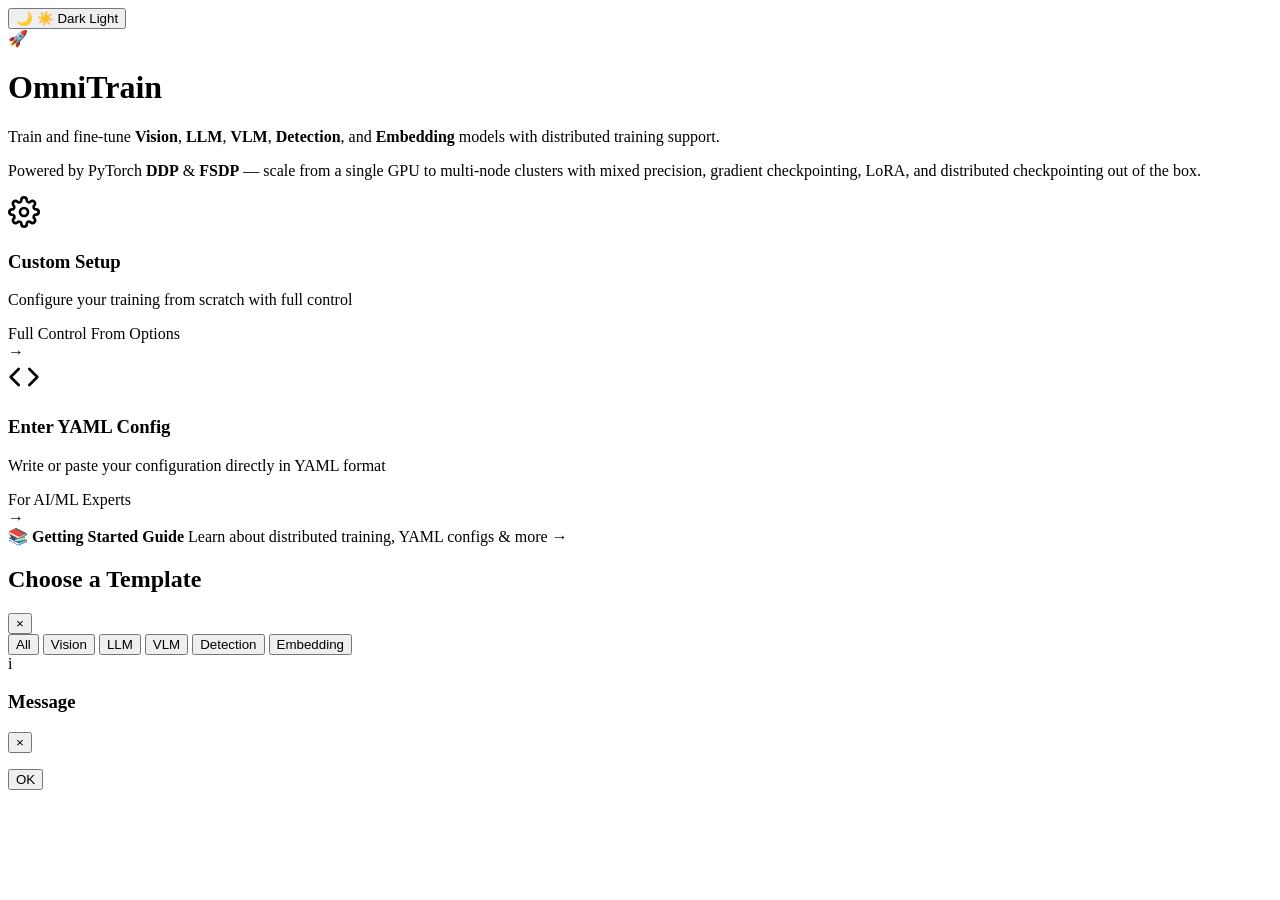
==== ui/static/index.html @ c19a201d "feat: Update terminology for CNN to "Vision" and add dataset split option in configuration" ====
<!DOCTYPE html>
<html lang="en">
<head>
<meta charset="UTF-8">
<meta name="viewport" content="width=device-width, initial-scale=1.0">
<title>Omni Train</title>
<link rel="stylesheet" href="/static/styles.css">
</head>
<body>

<!-- Theme Toggle Button -->
<button class="theme-toggle" onclick="toggleTheme()" title="Toggle dark/light mode">
  <span class="icon-moon">🌙</span>
  <span class="icon-sun">☀️</span>
  <span class="theme-label-dark">Dark</span>
  <span class="theme-label-light">Light</span>
</button>

<!-- Landing Page -->
<div class="landing">
  <!-- Animated Background -->
  <div class="landing-bg">
    <div class="bg-gradient"></div>
    <div class="bg-grid"></div>
    <div class="bg-glow bg-glow-1"></div>
    <div class="bg-glow bg-glow-2"></div>
    <div class="bg-glow bg-glow-3"></div>
  </div>

  <div class="landing-content">
    <div class="landing-header">
      <div class="logo-badge">
        <span class="logo-icon">🚀</span>
      </div>
      <h1><span>Omni</span>Train</h1>
      <p class="tagline">Train and fine-tune <strong>Vision</strong>, <strong>LLM</strong>, <strong>VLM</strong>, <strong>Detection</strong>, and <strong>Embedding</strong> models with distributed training support.</p>
      <p class="tagline-sub">Powered by PyTorch <strong>DDP</strong> &amp; <strong>FSDP</strong> — scale from a single GPU to multi-node clusters with mixed precision, gradient checkpointing, LoRA, and distributed checkpointing out of the box.</p>
    </div>

    <div class="landing-options">
      <div class="landing-card" onclick="openCustomSetup()">
        <div class="card-glow"></div>
        <div class="landing-card-icon custom">
          <svg width="32" height="32" viewBox="0 0 24 24" fill="none" stroke="currentColor" stroke-width="2" stroke-linecap="round" stroke-linejoin="round">
            <circle cx="12" cy="12" r="3"></circle>
            <path d="M19.4 15a1.65 1.65 0 0 0 .33 1.82l.06.06a2 2 0 0 1 0 2.83 2 2 0 0 1-2.83 0l-.06-.06a1.65 1.65 0 0 0-1.82-.33 1.65 1.65 0 0 0-1 1.51V21a2 2 0 0 1-2 2 2 2 0 0 1-2-2v-.09A1.65 1.65 0 0 0 9 19.4a1.65 1.65 0 0 0-1.82.33l-.06.06a2 2 0 0 1-2.83 0 2 2 0 0 1 0-2.83l.06-.06a1.65 1.65 0 0 0 .33-1.82 1.65 1.65 0 0 0-1.51-1H3a2 2 0 0 1-2-2 2 2 0 0 1 2-2h.09A1.65 1.65 0 0 0 4.6 9a1.65 1.65 0 0 0-.33-1.82l-.06-.06a2 2 0 0 1 0-2.83 2 2 0 0 1 2.83 0l.06.06a1.65 1.65 0 0 0 1.82.33H9a1.65 1.65 0 0 0 1-1.51V3a2 2 0 0 1 2-2 2 2 0 0 1 2 2v.09a1.65 1.65 0 0 0 1 1.51 1.65 1.65 0 0 0 1.82-.33l.06-.06a2 2 0 0 1 2.83 0 2 2 0 0 1 0 2.83l-.06.06a1.65 1.65 0 0 0-.33 1.82V9a1.65 1.65 0 0 0 1.51 1H21a2 2 0 0 1 2 2 2 2 0 0 1-2 2h-.09a1.65 1.65 0 0 0-1.51 1z"></path>
          </svg>
        </div>
        <h3>Custom Setup</h3>
        <p>Configure your training from scratch with full control</p>
        <div class="landing-card-tags">
          <span class="mini-tag custom">Full Control</span>
          <span class="mini-tag yaml">From Options</span>
        </div>
        <div class="card-arrow">→</div>
      </div>

      <div class="landing-card" onclick="openYamlEditor()">
        <div class="card-glow"></div>
        <div class="landing-card-icon yaml">
          <svg width="32" height="32" viewBox="0 0 24 24" fill="none" stroke="currentColor" stroke-width="2" stroke-linecap="round" stroke-linejoin="round">
            <polyline points="16 18 22 12 16 6"></polyline>
            <polyline points="8 6 2 12 8 18"></polyline>
          </svg>
        </div>
        <h3>Enter YAML Config</h3>
        <p>Write or paste your configuration directly in YAML format</p>
        <div class="landing-card-tags">
          <span class="mini-tag yaml">For AI/ML Experts</span>
        </div>
        <div class="card-arrow">→</div>
      </div>
    </div>

    <div class="landing-footer">
      <a class="guide-link" onclick="openGuidePage()">
        <span class="guide-icon">📚</span>
        <span class="guide-text">
          <strong>Getting Started Guide</strong>
          <span>Learn about distributed training, YAML configs & more</span>
        </span>
        <span class="guide-arrow">→</span>
      </a>
    </div>
  </div>
</div>

<!-- Template Modal -->
<div class="modal-overlay" id="template-modal" onclick="closeTemplateModal(event)">
  <div class="modal" onclick="event.stopPropagation()">
    <div class="modal-header">
      <h2>Choose a Template</h2>
      <button class="modal-close" onclick="closeTemplateModal()">&times;</button>
    </div>
    <div class="modal-body">
      <div class="template-filters">
        <button class="filter-btn active" data-filter="all" onclick="filterTemplates('all', this)">All</button>
        <button class="filter-btn" data-filter="cnn" onclick="filterTemplates('cnn', this)">Vision</button>
        <button class="filter-btn" data-filter="llm" onclick="filterTemplates('llm', this)">LLM</button>
        <button class="filter-btn" data-filter="vlm" onclick="filterTemplates('vlm', this)">VLM</button>
        <button class="filter-btn" data-filter="detection" onclick="filterTemplates('detection', this)">Detection</button>
        <button class="filter-btn" data-filter="embedding" onclick="filterTemplates('embedding', this)">Embedding</button>
      </div>
      <div class="template-grid" id="template-grid"></div>
    </div>
  </div>
</div>

<!-- Message Modal -->
<div class="modal-overlay" id="message-modal" onclick="closeMessageModal()">
  <div class="message-modal" onclick="event.stopPropagation()">
    <div class="message-modal-header">
      <span class="message-modal-icon" id="message-modal-icon">i</span>
      <h3 id="message-modal-title">Message</h3>
      <button class="modal-close" onclick="closeMessageModal()">&times;</button>
    </div>
    <div class="message-modal-body">
      <p id="message-modal-text"></p>
    </div>
    <div class="message-modal-footer">
      <button class="btn btn-primary" onclick="closeMessageModal()">OK</button>
    </div>
  </div>
</div>

<script src="/static/app.js"></script>
</body>
</html>
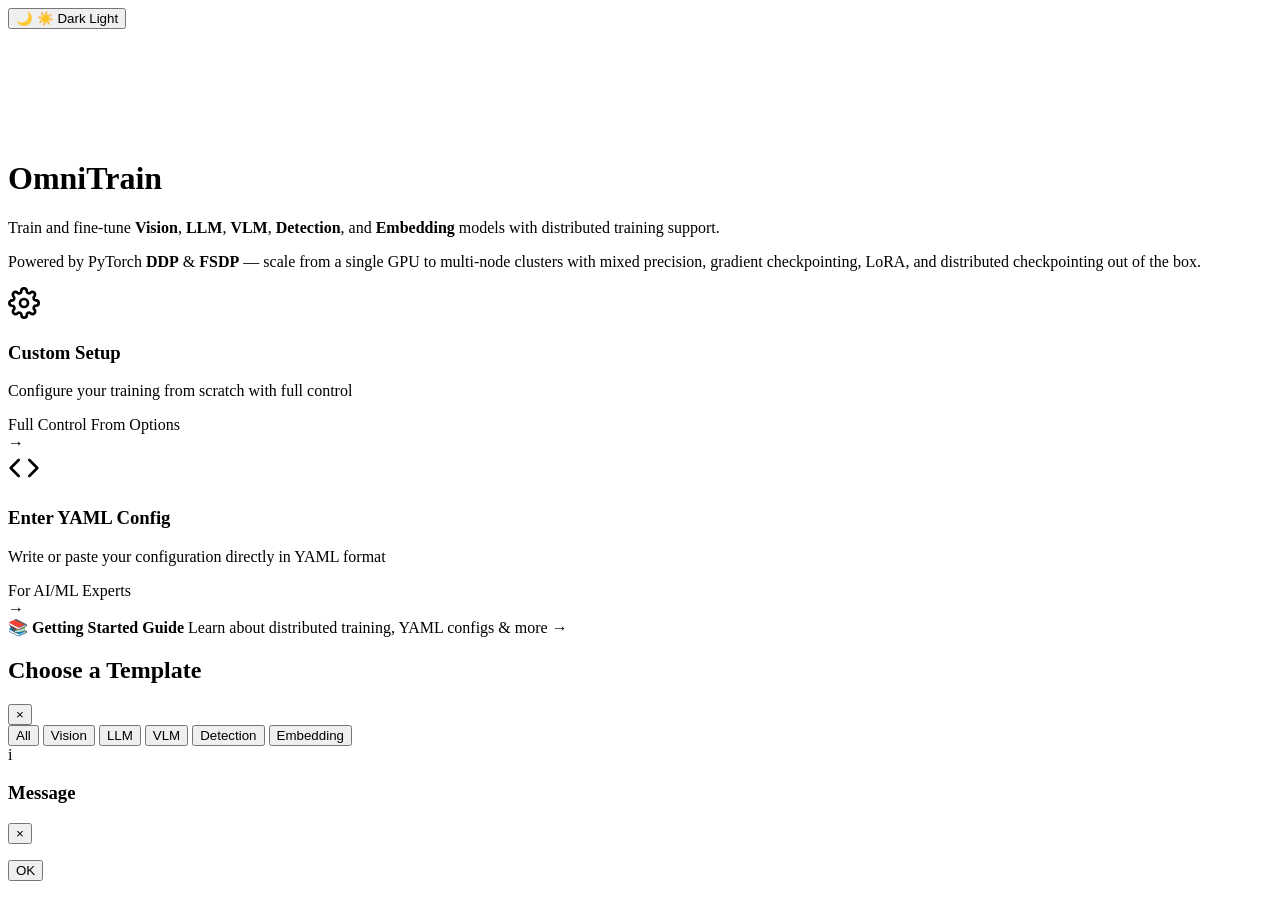
==== commit e8ca1a1d: "feat: add favicon and improve UI elements - Added a favicon (favicon.svg) to the application for bet" ====
--- a/ui/static/index.html
+++ b/ui/static/index.html
@@ -5,6 +5,7 @@
 <meta name="viewport" content="width=device-width, initial-scale=1.0">
 <title>Omni Train</title>
 <link rel="stylesheet" href="/static/styles.css">
+<link rel="icon" type="image/svg+xml" href="/static/favicon.svg">
 </head>
 <body>
 
@@ -29,8 +30,8 @@
 
   <div class="landing-content">
     <div class="landing-header">
-      <div class="logo-badge">
-        <span class="logo-icon">🚀</span>
+      <div class="logo-badge" style="overflow:hidden;width:110px;height:110px;border-radius:22px;position:relative;padding:0;">
+        <img src="/static/favicon.svg" alt="OmniTrain Logo" style="position:absolute;width:326px;height:244px;left:-108px;top:-39px;">
       </div>
       <h1><span>Omni</span>Train</h1>
       <p class="tagline">Train and fine-tune <strong>Vision</strong>, <strong>LLM</strong>, <strong>VLM</strong>, <strong>Detection</strong>, and <strong>Embedding</strong> models with distributed training support.</p>
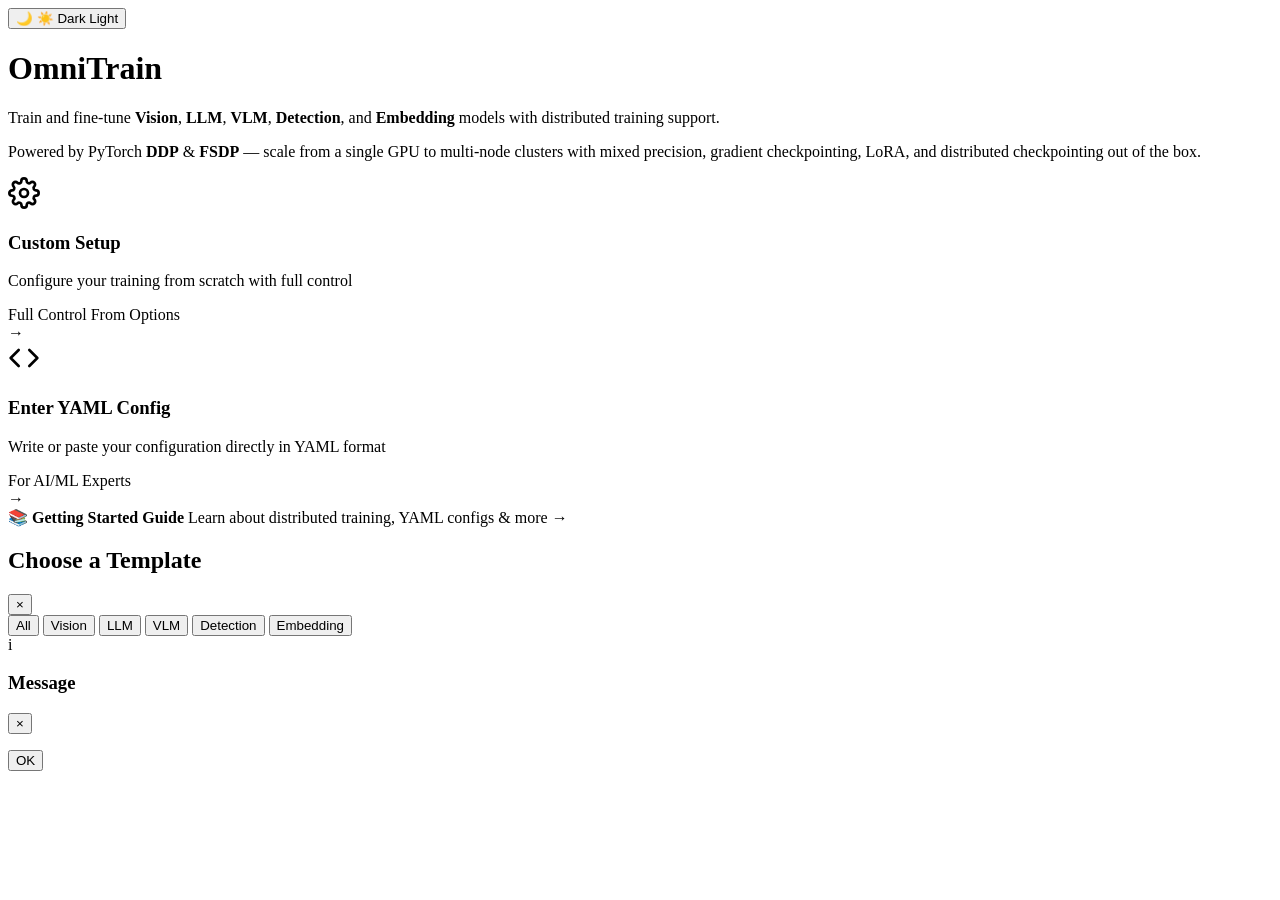
==== commit a677c2f8: "feat: Update documentation and UI for improved user experience and configuration management" ====
--- a/ui/static/index.html
+++ b/ui/static/index.html
@@ -30,9 +30,6 @@
 
   <div class="landing-content">
     <div class="landing-header">
-      <div class="logo-badge" style="overflow:hidden;width:110px;height:110px;border-radius:22px;position:relative;padding:0;">
-        <img src="/static/favicon.svg" alt="OmniTrain Logo" style="position:absolute;width:326px;height:244px;left:-108px;top:-39px;">
-      </div>
       <h1><span>Omni</span>Train</h1>
       <p class="tagline">Train and fine-tune <strong>Vision</strong>, <strong>LLM</strong>, <strong>VLM</strong>, <strong>Detection</strong>, and <strong>Embedding</strong> models with distributed training support.</p>
       <p class="tagline-sub">Powered by PyTorch <strong>DDP</strong> &amp; <strong>FSDP</strong> — scale from a single GPU to multi-node clusters with mixed precision, gradient checkpointing, LoRA, and distributed checkpointing out of the box.</p>
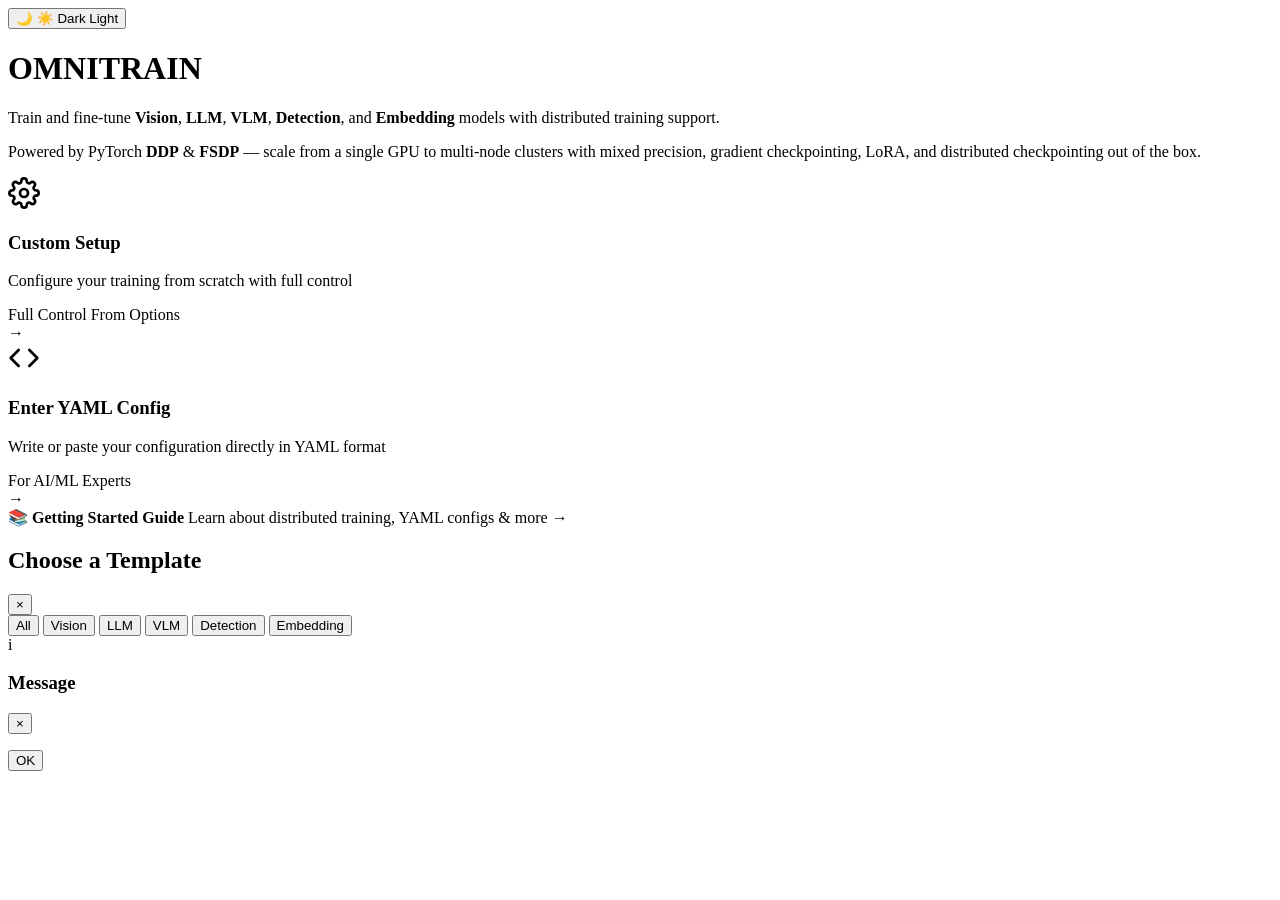
==== commit aa1ddca3: "feat: Update configuration and UI elements for OMNI-Train, enhancing styling and functionality" ====
--- a/ui/static/index.html
+++ b/ui/static/index.html
@@ -10,7 +10,7 @@
 <body>
 
 <!-- Theme Toggle Button -->
-<button class="theme-toggle" onclick="toggleTheme()" title="Toggle dark/light mode">
+<button class="theme-toggle" onclick="toggleTheme()" title="Toggle dark/light mode" aria-label="Toggle dark and light mode">
   <span class="icon-moon">🌙</span>
   <span class="icon-sun">☀️</span>
   <span class="theme-label-dark">Dark</span>
@@ -30,13 +30,13 @@
 
   <div class="landing-content">
     <div class="landing-header">
-      <h1><span>Omni</span>Train</h1>
+      <h1><span>OMNI</span>TRAIN</h1>
       <p class="tagline">Train and fine-tune <strong>Vision</strong>, <strong>LLM</strong>, <strong>VLM</strong>, <strong>Detection</strong>, and <strong>Embedding</strong> models with distributed training support.</p>
       <p class="tagline-sub">Powered by PyTorch <strong>DDP</strong> &amp; <strong>FSDP</strong> — scale from a single GPU to multi-node clusters with mixed precision, gradient checkpointing, LoRA, and distributed checkpointing out of the box.</p>
     </div>
 
     <div class="landing-options">
-      <div class="landing-card" onclick="openCustomSetup()">
+      <div class="landing-card" onclick="openCustomSetup()" role="button" tabindex="0" aria-label="Custom Setup: configure your training from scratch with full control">
         <div class="card-glow"></div>
         <div class="landing-card-icon custom">
           <svg width="32" height="32" viewBox="0 0 24 24" fill="none" stroke="currentColor" stroke-width="2" stroke-linecap="round" stroke-linejoin="round">
@@ -53,7 +53,7 @@
         <div class="card-arrow">→</div>
       </div>
 
-      <div class="landing-card" onclick="openYamlEditor()">
+      <div class="landing-card" onclick="openYamlEditor()" role="button" tabindex="0" aria-label="Enter YAML Config: write or paste your configuration directly in YAML format">
         <div class="card-glow"></div>
         <div class="landing-card-icon yaml">
           <svg width="32" height="32" viewBox="0 0 24 24" fill="none" stroke="currentColor" stroke-width="2" stroke-linecap="round" stroke-linejoin="round">
@@ -71,7 +71,7 @@
     </div>
 
     <div class="landing-footer">
-      <a class="guide-link" onclick="openGuidePage()">
+      <a class="guide-link" onclick="openGuidePage()" role="button" tabindex="0">
         <span class="guide-icon">📚</span>
         <span class="guide-text">
           <strong>Getting Started Guide</strong>
@@ -85,10 +85,10 @@
 
 <!-- Template Modal -->
 <div class="modal-overlay" id="template-modal" onclick="closeTemplateModal(event)">
-  <div class="modal" onclick="event.stopPropagation()">
+  <div class="modal" onclick="event.stopPropagation()" role="dialog" aria-modal="true" aria-labelledby="template-modal-title">
     <div class="modal-header">
-      <h2>Choose a Template</h2>
-      <button class="modal-close" onclick="closeTemplateModal()">&times;</button>
+      <h2 id="template-modal-title">Choose a Template</h2>
+      <button class="modal-close" onclick="closeTemplateModal()" aria-label="Close">&times;</button>
     </div>
     <div class="modal-body">
       <div class="template-filters">
@@ -106,11 +106,11 @@
 
 <!-- Message Modal -->
 <div class="modal-overlay" id="message-modal" onclick="closeMessageModal()">
-  <div class="message-modal" onclick="event.stopPropagation()">
+  <div class="message-modal" onclick="event.stopPropagation()" role="dialog" aria-modal="true" aria-labelledby="message-modal-title">
     <div class="message-modal-header">
-      <span class="message-modal-icon" id="message-modal-icon">i</span>
+      <span class="message-modal-icon" id="message-modal-icon" aria-hidden="true">i</span>
       <h3 id="message-modal-title">Message</h3>
-      <button class="modal-close" onclick="closeMessageModal()">&times;</button>
+      <button class="modal-close" onclick="closeMessageModal()" aria-label="Close">&times;</button>
     </div>
     <div class="message-modal-body">
       <p id="message-modal-text"></p>
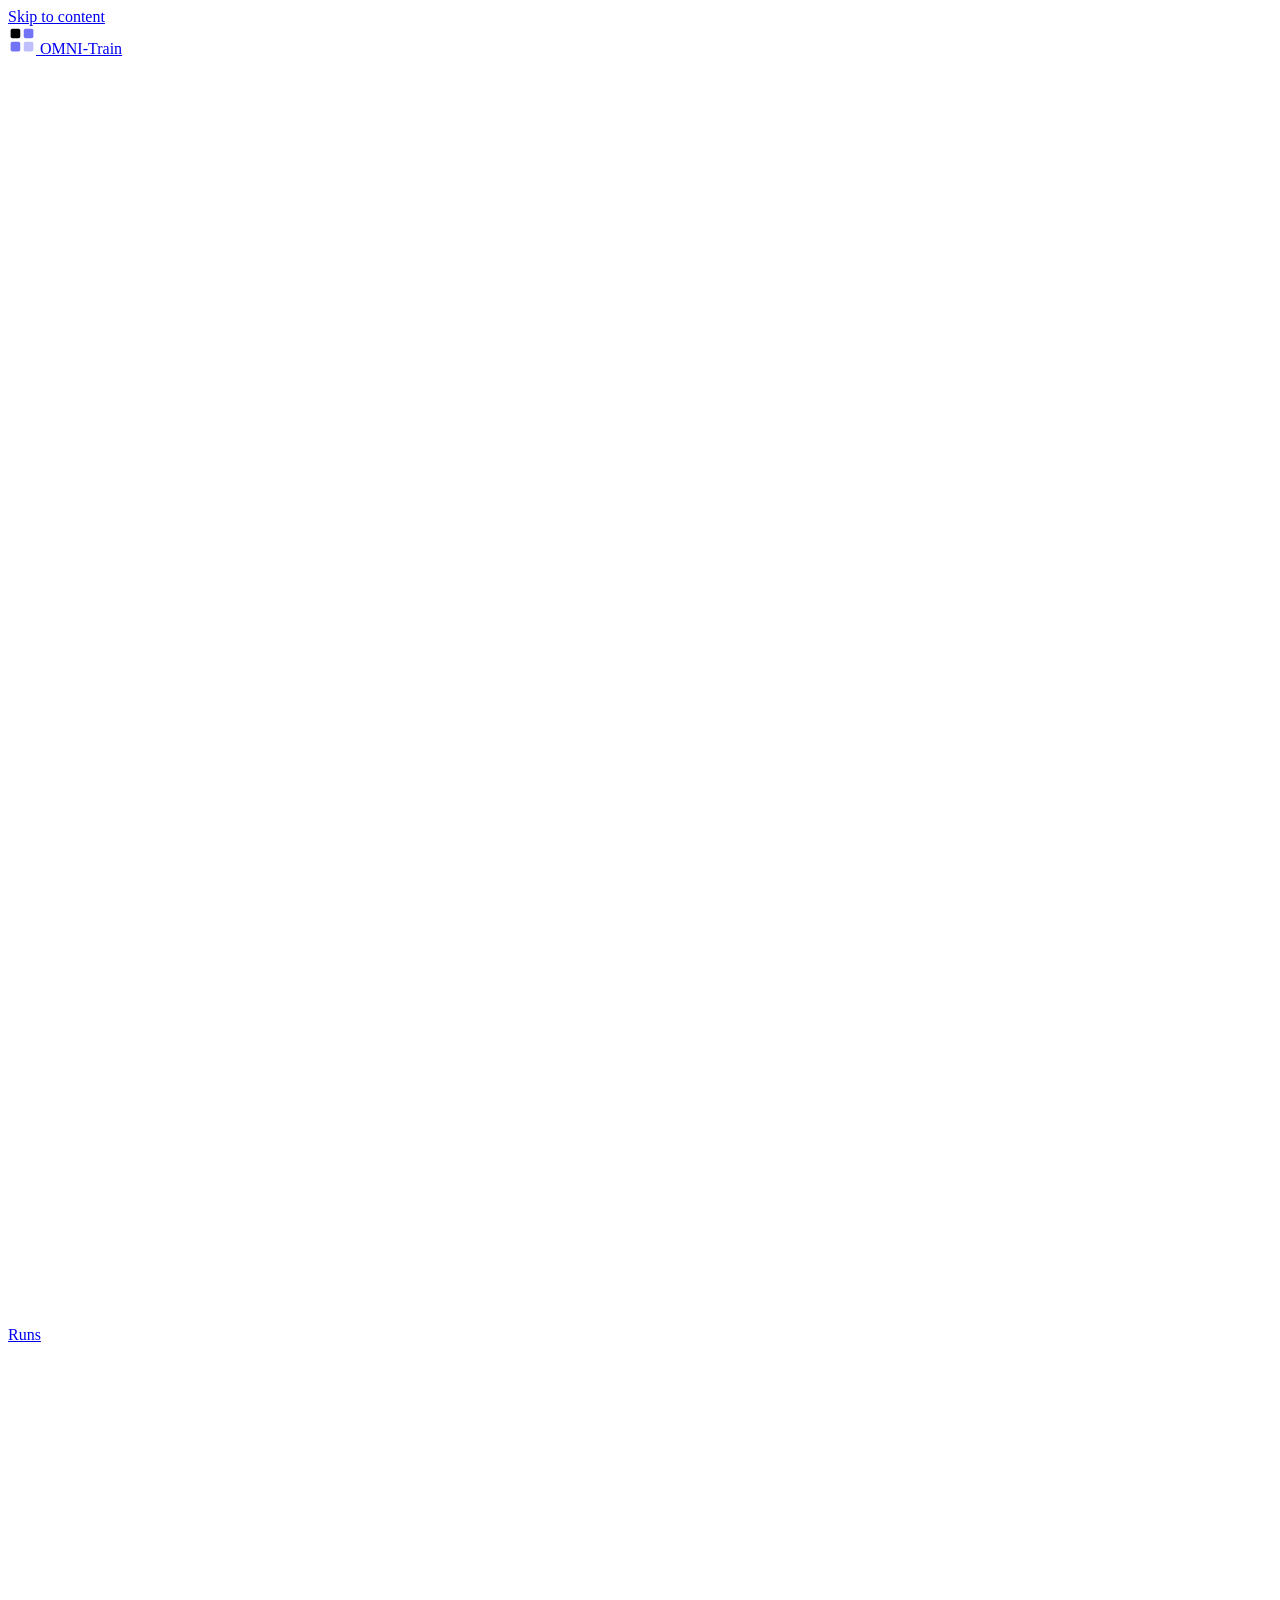
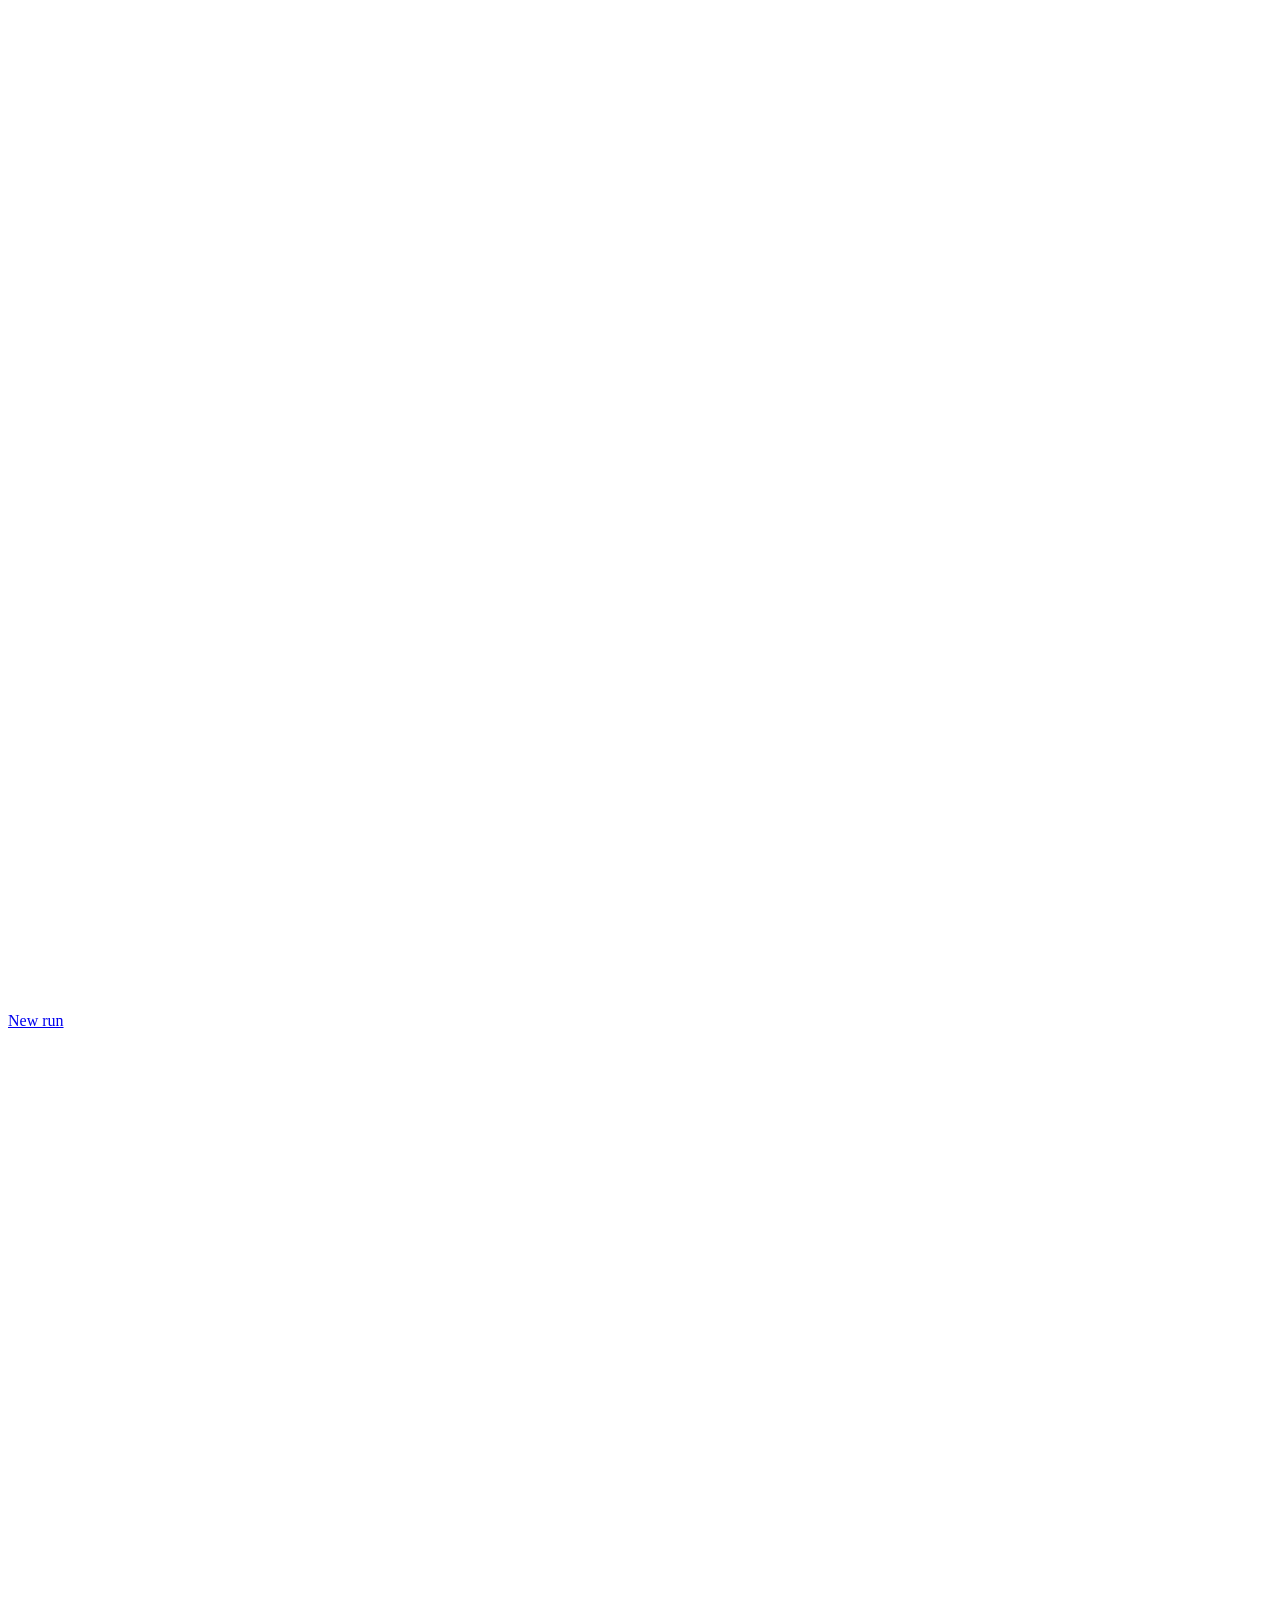
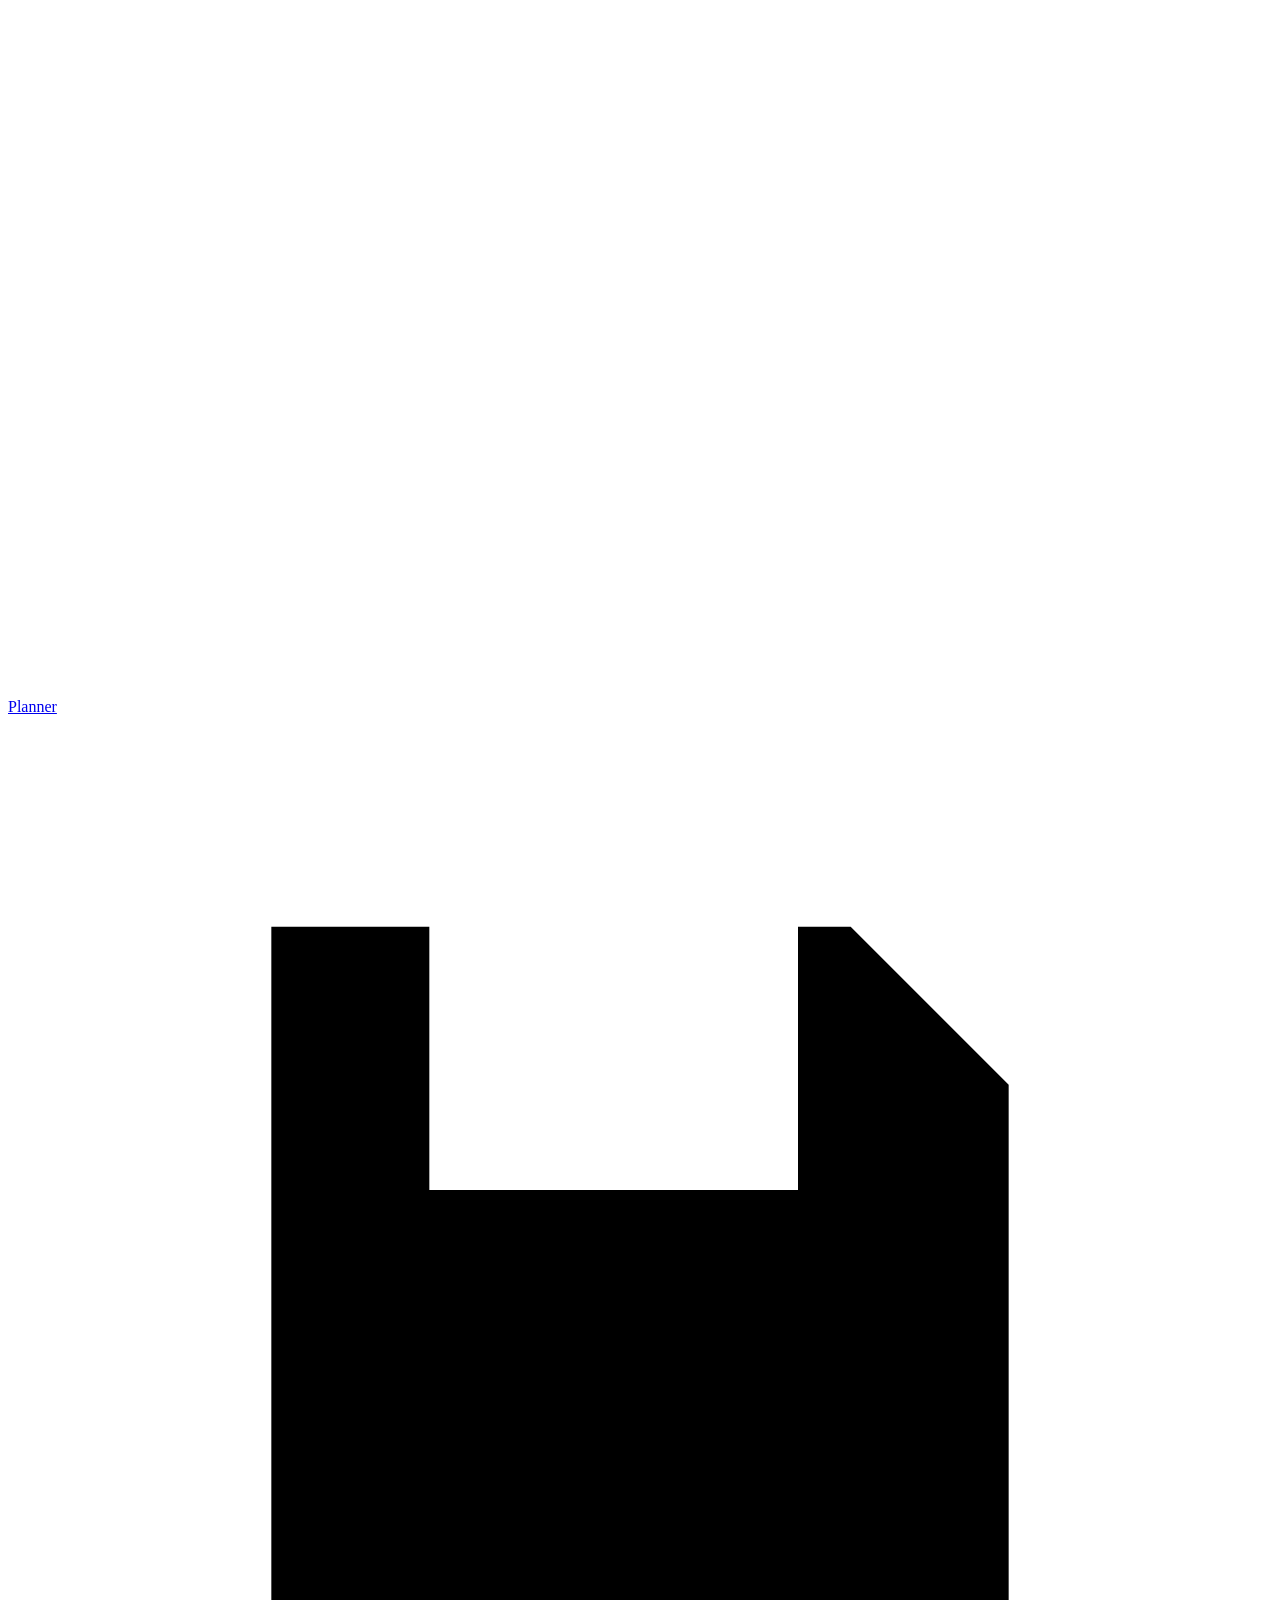
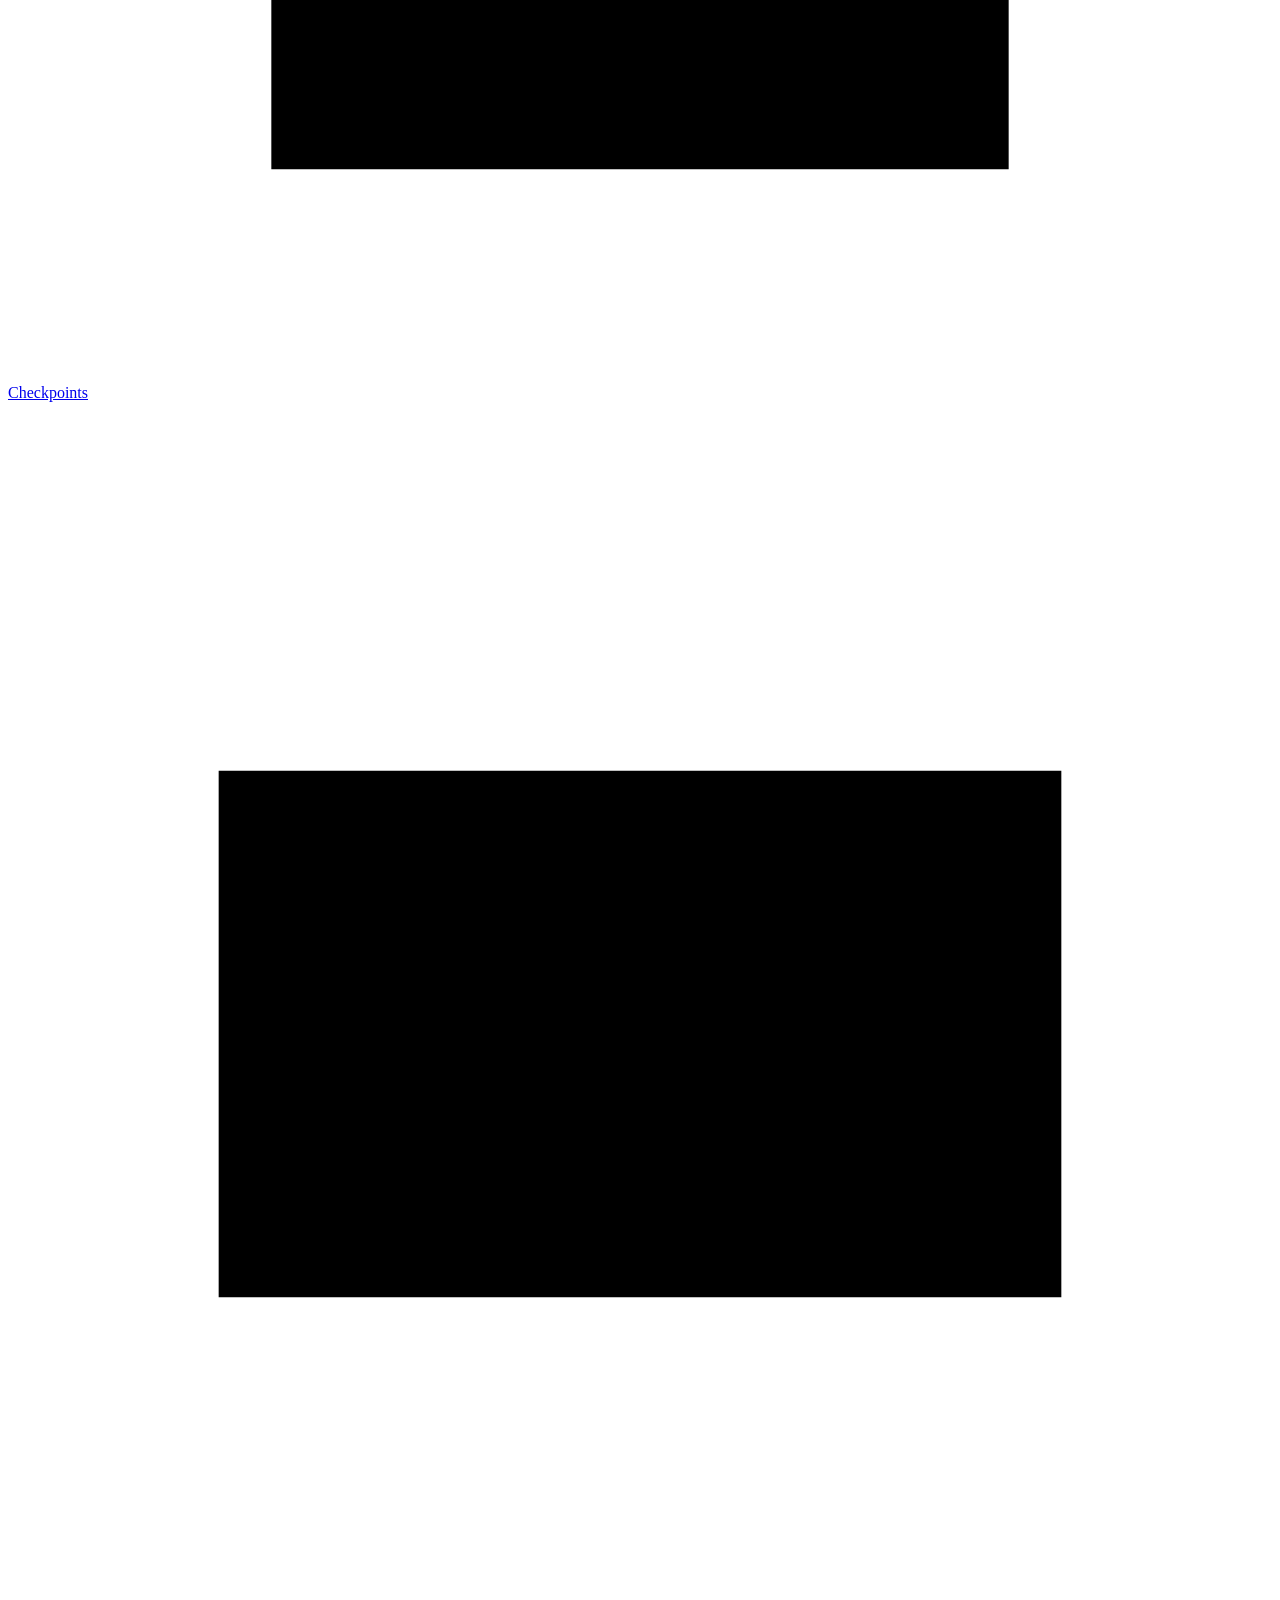
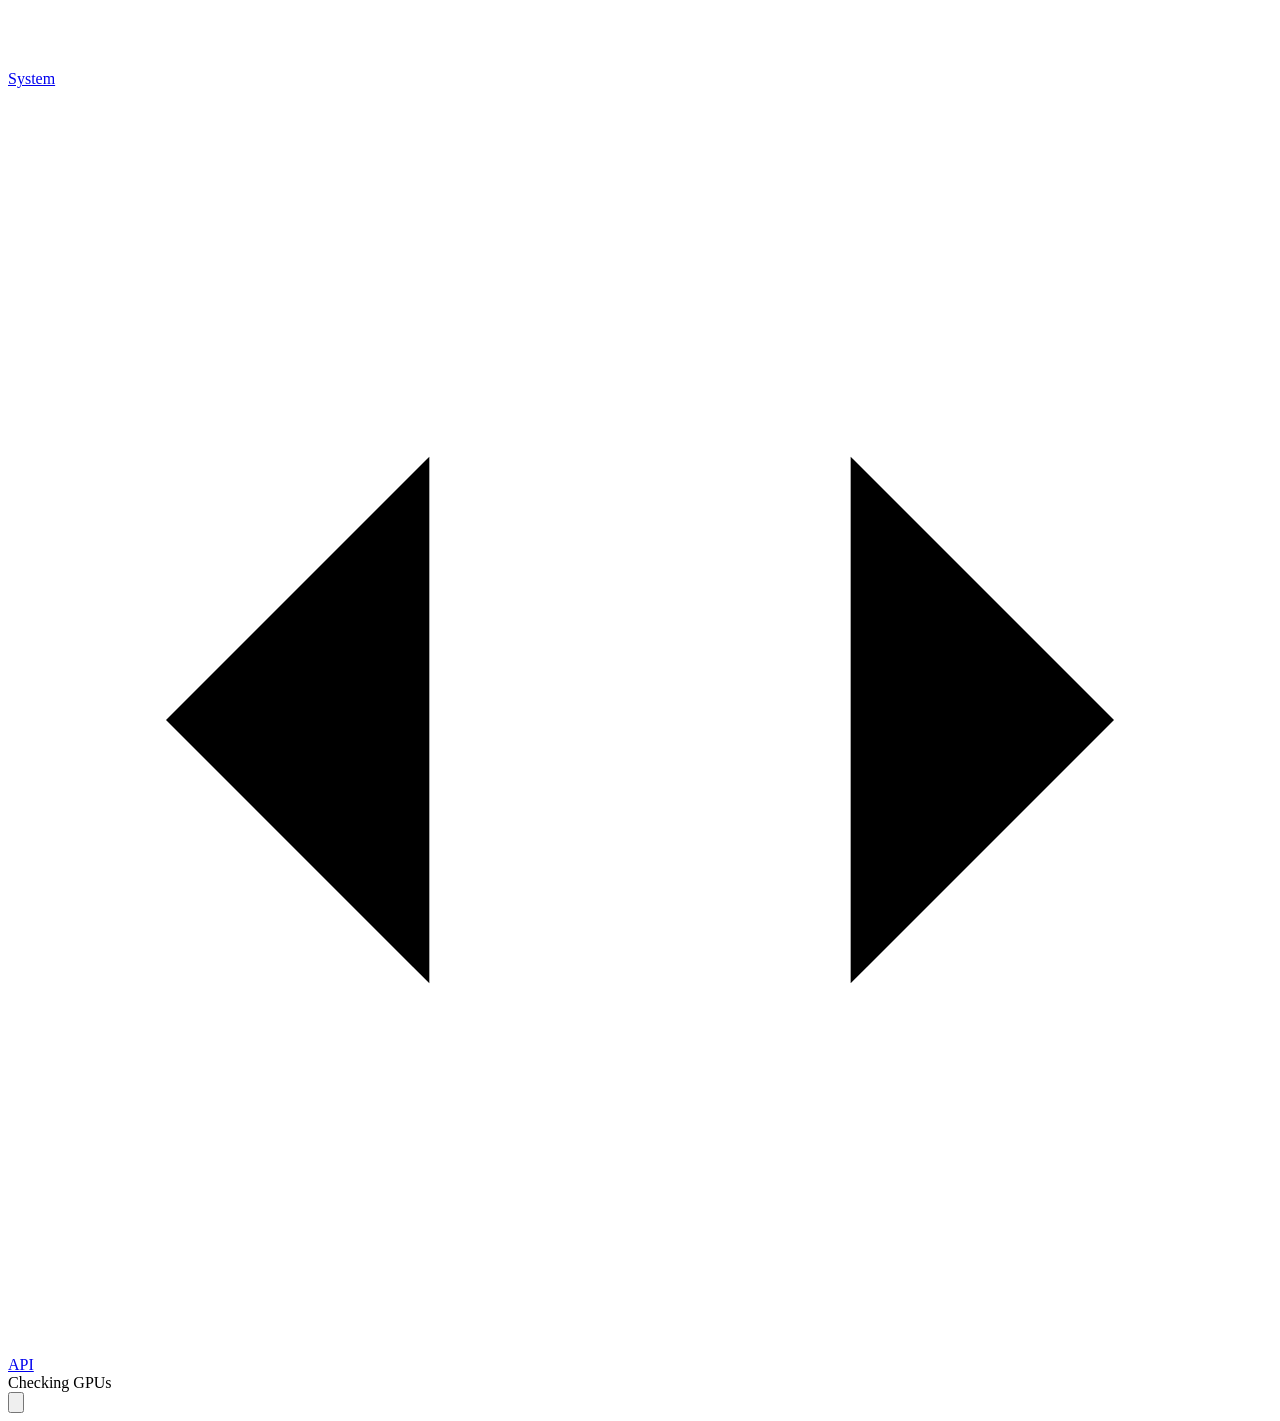
==== commit e4af59d8: "Add capacity planner and rebuild the UI as a training console (5D, SFT, preference) planner.py answe" ====
--- a/ui/static/index.html
+++ b/ui/static/index.html
@@ -1,126 +1,59 @@
-<!DOCTYPE html>
-<html lang="en">
-<head>
-<meta charset="UTF-8">
-<meta name="viewport" content="width=device-width, initial-scale=1.0">
-<title>Omni Train</title>
-<link rel="stylesheet" href="/static/styles.css">
-<link rel="icon" type="image/svg+xml" href="/static/favicon.svg">
-</head>
-<body>
-
-<!-- Theme Toggle Button -->
-<button class="theme-toggle" onclick="toggleTheme()" title="Toggle dark/light mode" aria-label="Toggle dark and light mode">
-  <span class="icon-moon">🌙</span>
-  <span class="icon-sun">☀️</span>
-  <span class="theme-label-dark">Dark</span>
-  <span class="theme-label-light">Light</span>
-</button>
-
-<!-- Landing Page -->
-<div class="landing">
-  <!-- Animated Background -->
-  <div class="landing-bg">
-    <div class="bg-gradient"></div>
-    <div class="bg-grid"></div>
-    <div class="bg-glow bg-glow-1"></div>
-    <div class="bg-glow bg-glow-2"></div>
-    <div class="bg-glow bg-glow-3"></div>
-  </div>
-
-  <div class="landing-content">
-    <div class="landing-header">
-      <h1><span>OMNI</span>TRAIN</h1>
-      <p class="tagline">Train and fine-tune <strong>Vision</strong>, <strong>LLM</strong>, <strong>VLM</strong>, <strong>Detection</strong>, and <strong>Embedding</strong> models with distributed training support.</p>
-      <p class="tagline-sub">Powered by PyTorch <strong>DDP</strong> &amp; <strong>FSDP</strong> — scale from a single GPU to multi-node clusters with mixed precision, gradient checkpointing, LoRA, and distributed checkpointing out of the box.</p>
-    </div>
-
-    <div class="landing-options">
-      <div class="landing-card" onclick="openCustomSetup()" role="button" tabindex="0" aria-label="Custom Setup: configure your training from scratch with full control">
-        <div class="card-glow"></div>
-        <div class="landing-card-icon custom">
-          <svg width="32" height="32" viewBox="0 0 24 24" fill="none" stroke="currentColor" stroke-width="2" stroke-linecap="round" stroke-linejoin="round">
-            <circle cx="12" cy="12" r="3"></circle>
-            <path d="M19.4 15a1.65 1.65 0 0 0 .33 1.82l.06.06a2 2 0 0 1 0 2.83 2 2 0 0 1-2.83 0l-.06-.06a1.65 1.65 0 0 0-1.82-.33 1.65 1.65 0 0 0-1 1.51V21a2 2 0 0 1-2 2 2 2 0 0 1-2-2v-.09A1.65 1.65 0 0 0 9 19.4a1.65 1.65 0 0 0-1.82.33l-.06.06a2 2 0 0 1-2.83 0 2 2 0 0 1 0-2.83l.06-.06a1.65 1.65 0 0 0 .33-1.82 1.65 1.65 0 0 0-1.51-1H3a2 2 0 0 1-2-2 2 2 0 0 1 2-2h.09A1.65 1.65 0 0 0 4.6 9a1.65 1.65 0 0 0-.33-1.82l-.06-.06a2 2 0 0 1 0-2.83 2 2 0 0 1 2.83 0l.06.06a1.65 1.65 0 0 0 1.82.33H9a1.65 1.65 0 0 0 1-1.51V3a2 2 0 0 1 2-2 2 2 0 0 1 2 2v.09a1.65 1.65 0 0 0 1 1.51 1.65 1.65 0 0 0 1.82-.33l.06-.06a2 2 0 0 1 2.83 0 2 2 0 0 1 0 2.83l-.06.06a1.65 1.65 0 0 0-.33 1.82V9a1.65 1.65 0 0 0 1.51 1H21a2 2 0 0 1 2 2 2 2 0 0 1-2 2h-.09a1.65 1.65 0 0 0-1.51 1z"></path>
-          </svg>
-        </div>
-        <h3>Custom Setup</h3>
-        <p>Configure your training from scratch with full control</p>
-        <div class="landing-card-tags">
-          <span class="mini-tag custom">Full Control</span>
-          <span class="mini-tag yaml">From Options</span>
-        </div>
-        <div class="card-arrow">→</div>
-      </div>
-
-      <div class="landing-card" onclick="openYamlEditor()" role="button" tabindex="0" aria-label="Enter YAML Config: write or paste your configuration directly in YAML format">
-        <div class="card-glow"></div>
-        <div class="landing-card-icon yaml">
-          <svg width="32" height="32" viewBox="0 0 24 24" fill="none" stroke="currentColor" stroke-width="2" stroke-linecap="round" stroke-linejoin="round">
-            <polyline points="16 18 22 12 16 6"></polyline>
-            <polyline points="8 6 2 12 8 18"></polyline>
-          </svg>
-        </div>
-        <h3>Enter YAML Config</h3>
-        <p>Write or paste your configuration directly in YAML format</p>
-        <div class="landing-card-tags">
-          <span class="mini-tag yaml">For AI/ML Experts</span>
-        </div>
-        <div class="card-arrow">→</div>
-      </div>
-    </div>
-
-    <div class="landing-footer">
-      <a class="guide-link" onclick="openGuidePage()" role="button" tabindex="0">
-        <span class="guide-icon">📚</span>
-        <span class="guide-text">
-          <strong>Getting Started Guide</strong>
-          <span>Learn about distributed training, YAML configs & more</span>
-        </span>
-        <span class="guide-arrow">→</span>
-      </a>
-    </div>
-  </div>
-</div>
-
-<!-- Template Modal -->
-<div class="modal-overlay" id="template-modal" onclick="closeTemplateModal(event)">
-  <div class="modal" onclick="event.stopPropagation()" role="dialog" aria-modal="true" aria-labelledby="template-modal-title">
-    <div class="modal-header">
-      <h2 id="template-modal-title">Choose a Template</h2>
-      <button class="modal-close" onclick="closeTemplateModal()" aria-label="Close">&times;</button>
-    </div>
-    <div class="modal-body">
-      <div class="template-filters">
-        <button class="filter-btn active" data-filter="all" onclick="filterTemplates('all', this)">All</button>
-        <button class="filter-btn" data-filter="cnn" onclick="filterTemplates('cnn', this)">Vision</button>
-        <button class="filter-btn" data-filter="llm" onclick="filterTemplates('llm', this)">LLM</button>
-        <button class="filter-btn" data-filter="vlm" onclick="filterTemplates('vlm', this)">VLM</button>
-        <button class="filter-btn" data-filter="detection" onclick="filterTemplates('detection', this)">Detection</button>
-        <button class="filter-btn" data-filter="embedding" onclick="filterTemplates('embedding', this)">Embedding</button>
-      </div>
-      <div class="template-grid" id="template-grid"></div>
-    </div>
-  </div>
-</div>
-
-<!-- Message Modal -->
-<div class="modal-overlay" id="message-modal" onclick="closeMessageModal()">
-  <div class="message-modal" onclick="event.stopPropagation()" role="dialog" aria-modal="true" aria-labelledby="message-modal-title">
-    <div class="message-modal-header">
-      <span class="message-modal-icon" id="message-modal-icon" aria-hidden="true">i</span>
-      <h3 id="message-modal-title">Message</h3>
-      <button class="modal-close" onclick="closeMessageModal()" aria-label="Close">&times;</button>
-    </div>
-    <div class="message-modal-body">
-      <p id="message-modal-text"></p>
-    </div>
-    <div class="message-modal-footer">
-      <button class="btn btn-primary" onclick="closeMessageModal()">OK</button>
-    </div>
-  </div>
-</div>
-
-<script src="/static/app.js"></script>
-</body>
-</html>
+<!DOCTYPE html>
+<html lang="en">
+<head>
+<meta charset="UTF-8">
+<meta name="viewport" content="width=device-width, initial-scale=1.0">
+<title>OMNI-Train Console</title>
+<meta name="description" content="Plan, launch and monitor pretraining, SFT and preference-alignment runs on your GPUs.">
+<link rel="icon" type="image/svg+xml" href="/static/favicon.svg">
+<link rel="preconnect" href="https://fonts.googleapis.com">
+<link rel="preconnect" href="https://fonts.gstatic.com" crossorigin>
+<link rel="stylesheet" href="https://fonts.googleapis.com/css2?family=IBM+Plex+Mono:wght@400;500&family=IBM+Plex+Sans:wght@400;500;600;700&display=swap">
+<link rel="stylesheet" href="/static/styles.css">
+<script>
+  try { const t = localStorage.getItem('omni-theme'); if (t) document.documentElement.dataset.theme = t; } catch (e) {}
+</script>
+</head>
+<body>
+<a class="skip" href="#main">Skip to content</a>
+<div class="shell">
+  <aside class="rail" aria-label="Main navigation">
+    <a class="brand" href="#/runs" aria-label="OMNI-Train home">
+      <svg viewBox="0 0 32 32" width="28" height="28" aria-hidden="true">
+        <rect x="3" y="3" width="11" height="11" rx="2" fill="var(--signal)"/>
+        <rect x="18" y="3" width="11" height="11" rx="2" fill="currentColor" opacity=".55"/>
+        <rect x="3" y="18" width="11" height="11" rx="2" fill="currentColor" opacity=".55"/>
+        <rect x="18" y="18" width="11" height="11" rx="2" fill="currentColor" opacity=".25"/>
+      </svg>
+      <span>OMNI-Train</span>
+    </a>
+    <nav>
+      <a href="#/runs" data-nav="runs"><svg viewBox="0 0 24 24" aria-hidden="true"><path d="M4 6h16M4 12h16M4 18h10"/></svg><span>Runs</span></a>
+      <a href="#/new" data-nav="new"><svg viewBox="0 0 24 24" aria-hidden="true"><path d="M12 5v14M5 12h14"/></svg><span>New run</span></a>
+      <a href="#/planner" data-nav="planner"><svg viewBox="0 0 24 24" aria-hidden="true"><path d="M5 20V10M10 20V4M15 20v-7M20 20V8"/></svg><span>Planner</span></a>
+      <a href="#/checkpoints" data-nav="checkpoints"><svg viewBox="0 0 24 24" aria-hidden="true"><path d="M5 4h11l3 3v13H5zM8 4v5h7V4M8 14h8"/></svg><span>Checkpoints</span></a>
+      <a href="#/system" data-nav="system"><svg viewBox="0 0 24 24" aria-hidden="true"><path d="M4 7h16v10H4zM8 17v3M16 17v3M8 4v3M16 4v3M12 4v3M12 17v3"/></svg><span>System</span></a>
+      <a href="#/api" data-nav="api"><svg viewBox="0 0 24 24" aria-hidden="true"><path d="M8 7l-5 5 5 5M16 7l5 5-5 5"/></svg><span>API</span></a>
+    </nav>
+    <div class="rail-foot">
+      <div class="cluster-chip" id="cluster-chip" title="GPUs on this machine">
+        <span class="dot"></span><span id="cluster-chip-text">Checking GPUs</span>
+      </div>
+      <button class="icon-btn" id="theme-btn" type="button" aria-label="Switch colour theme" title="Switch colour theme">
+        <svg viewBox="0 0 24 24" aria-hidden="true"><path d="M12 3a9 9 0 1 0 9 9 7 7 0 0 1-9-9z"/></svg>
+      </button>
+    </div>
+  </aside>
+  <main id="main" tabindex="-1"></main>
+</div>
+<div class="toasts" id="toasts" role="status" aria-live="polite"></div>
+<div class="dialog-backdrop" id="dialog" hidden>
+  <div class="dialog" role="dialog" aria-modal="true" aria-labelledby="dialog-title">
+    <h2 id="dialog-title"></h2>
+    <div id="dialog-body"></div>
+    <div class="dialog-actions" id="dialog-actions"></div>
+  </div>
+</div>
+<script src="/static/app.js"></script>
+</body>
+</html>
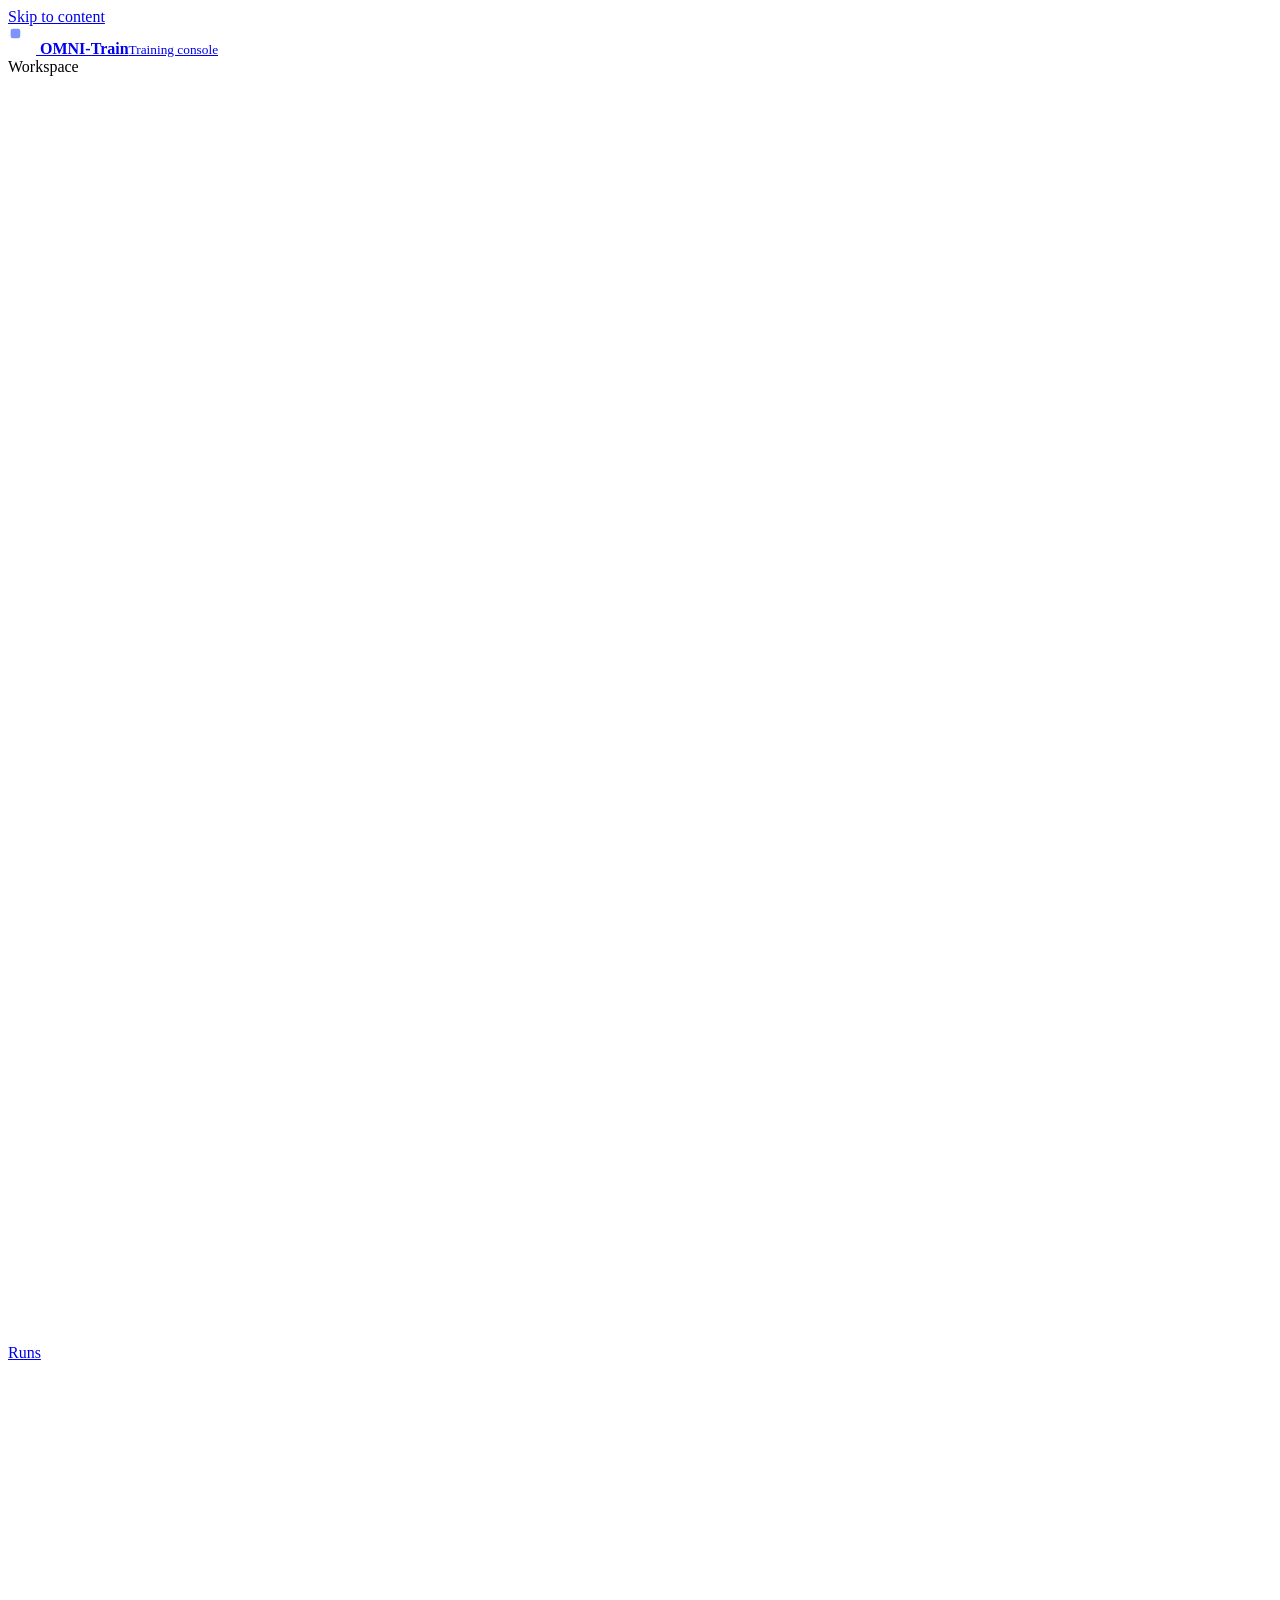
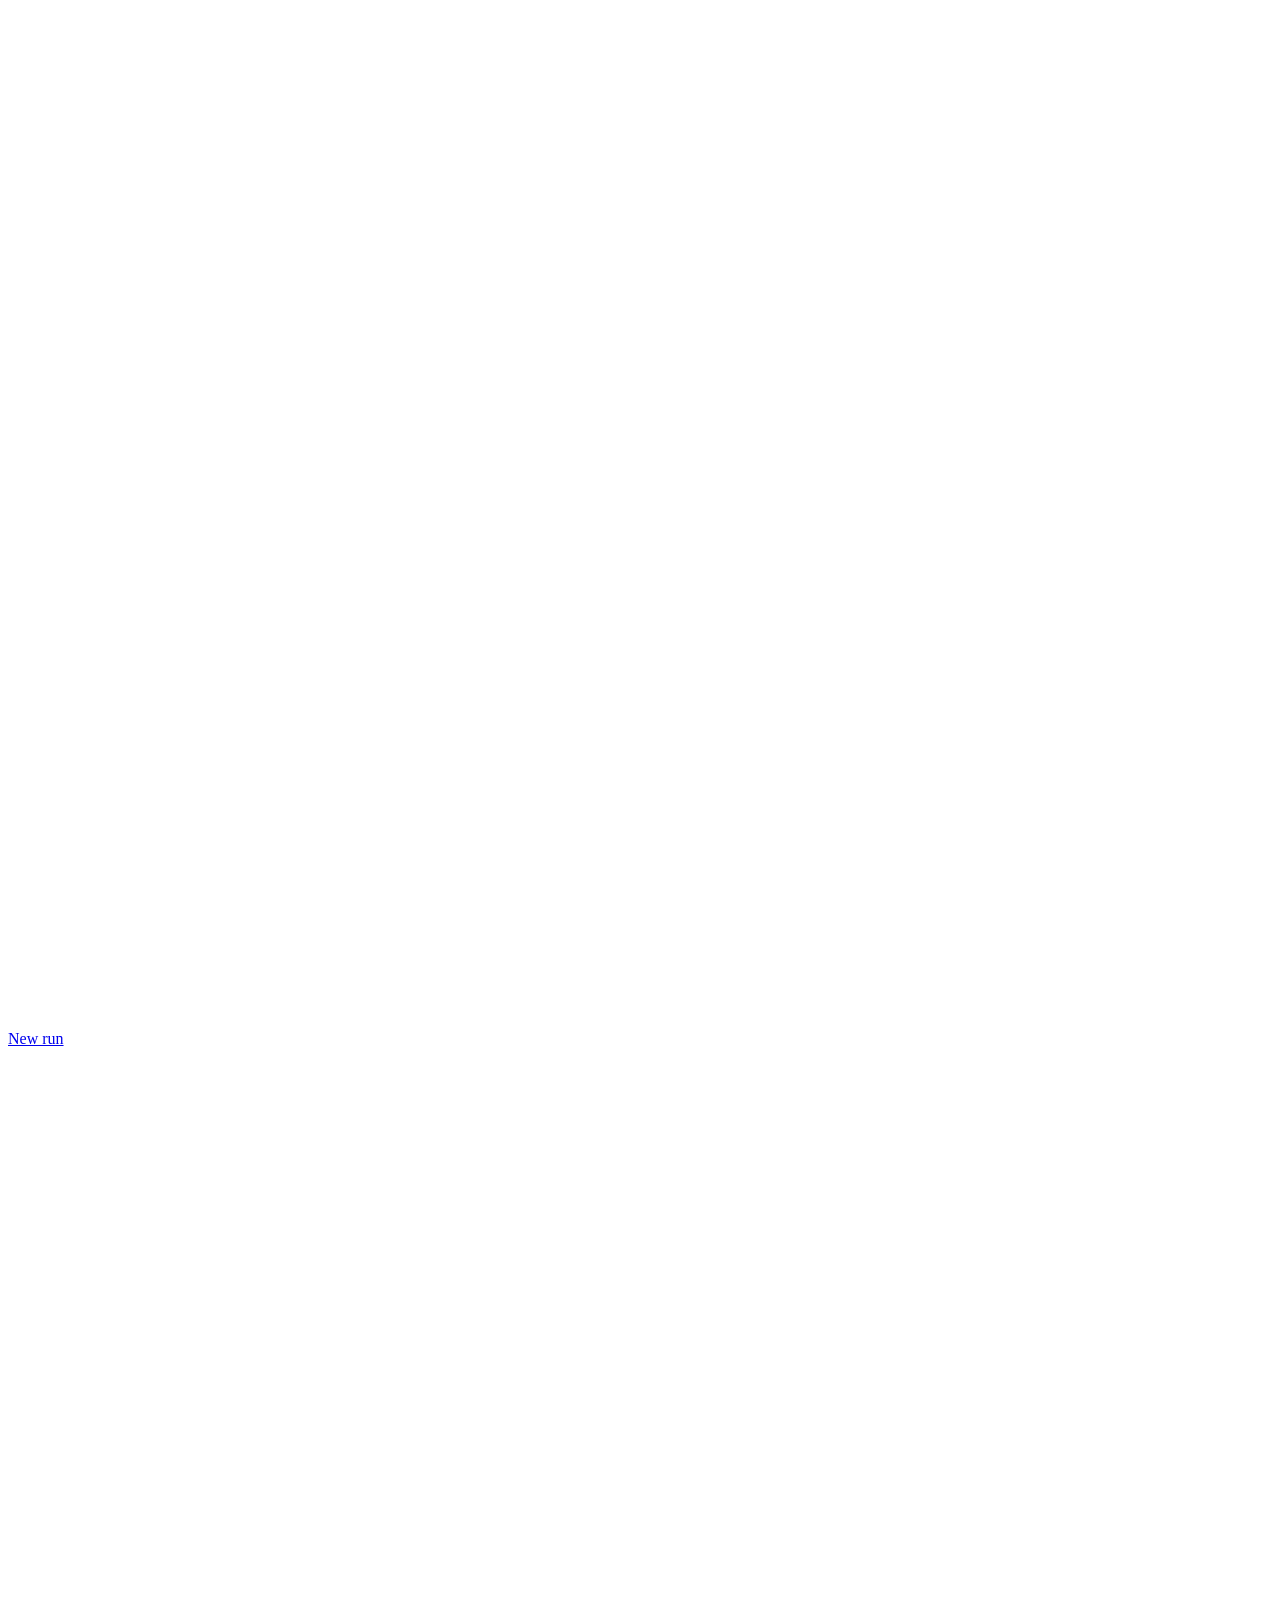
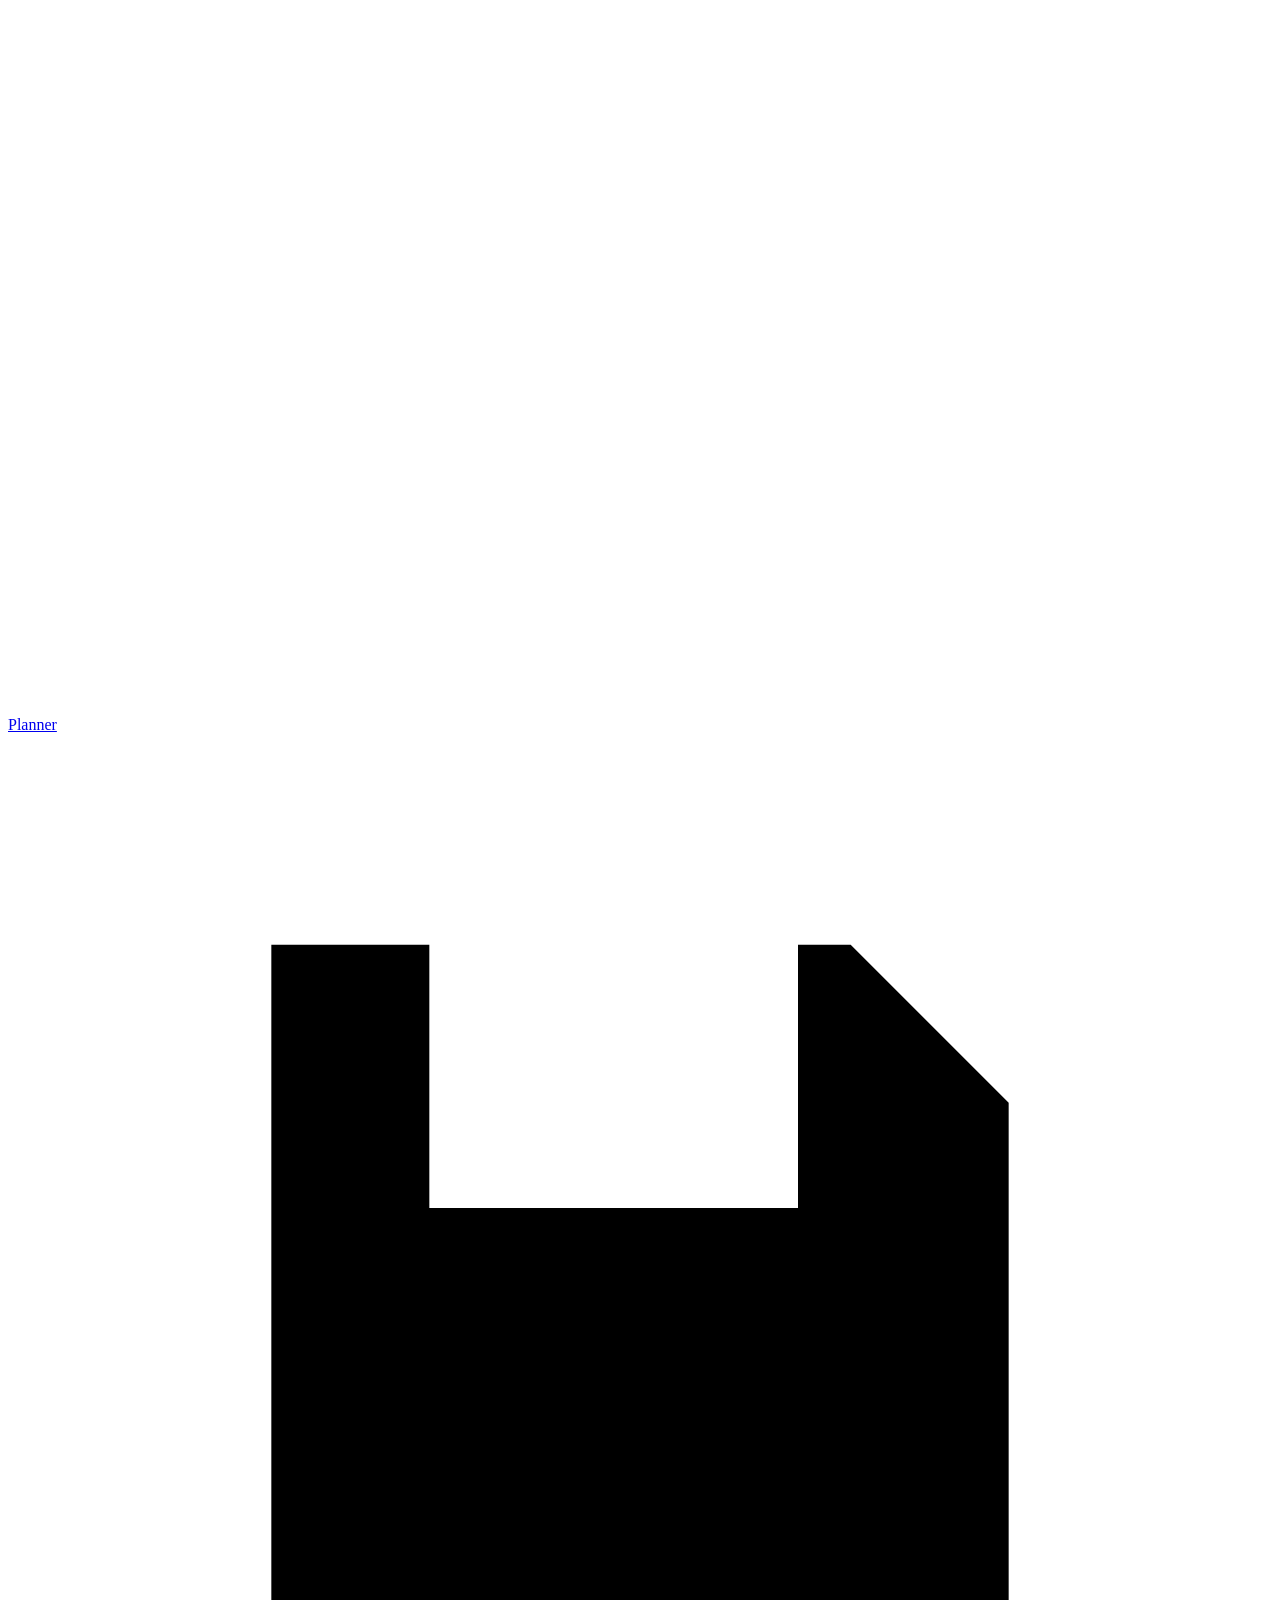
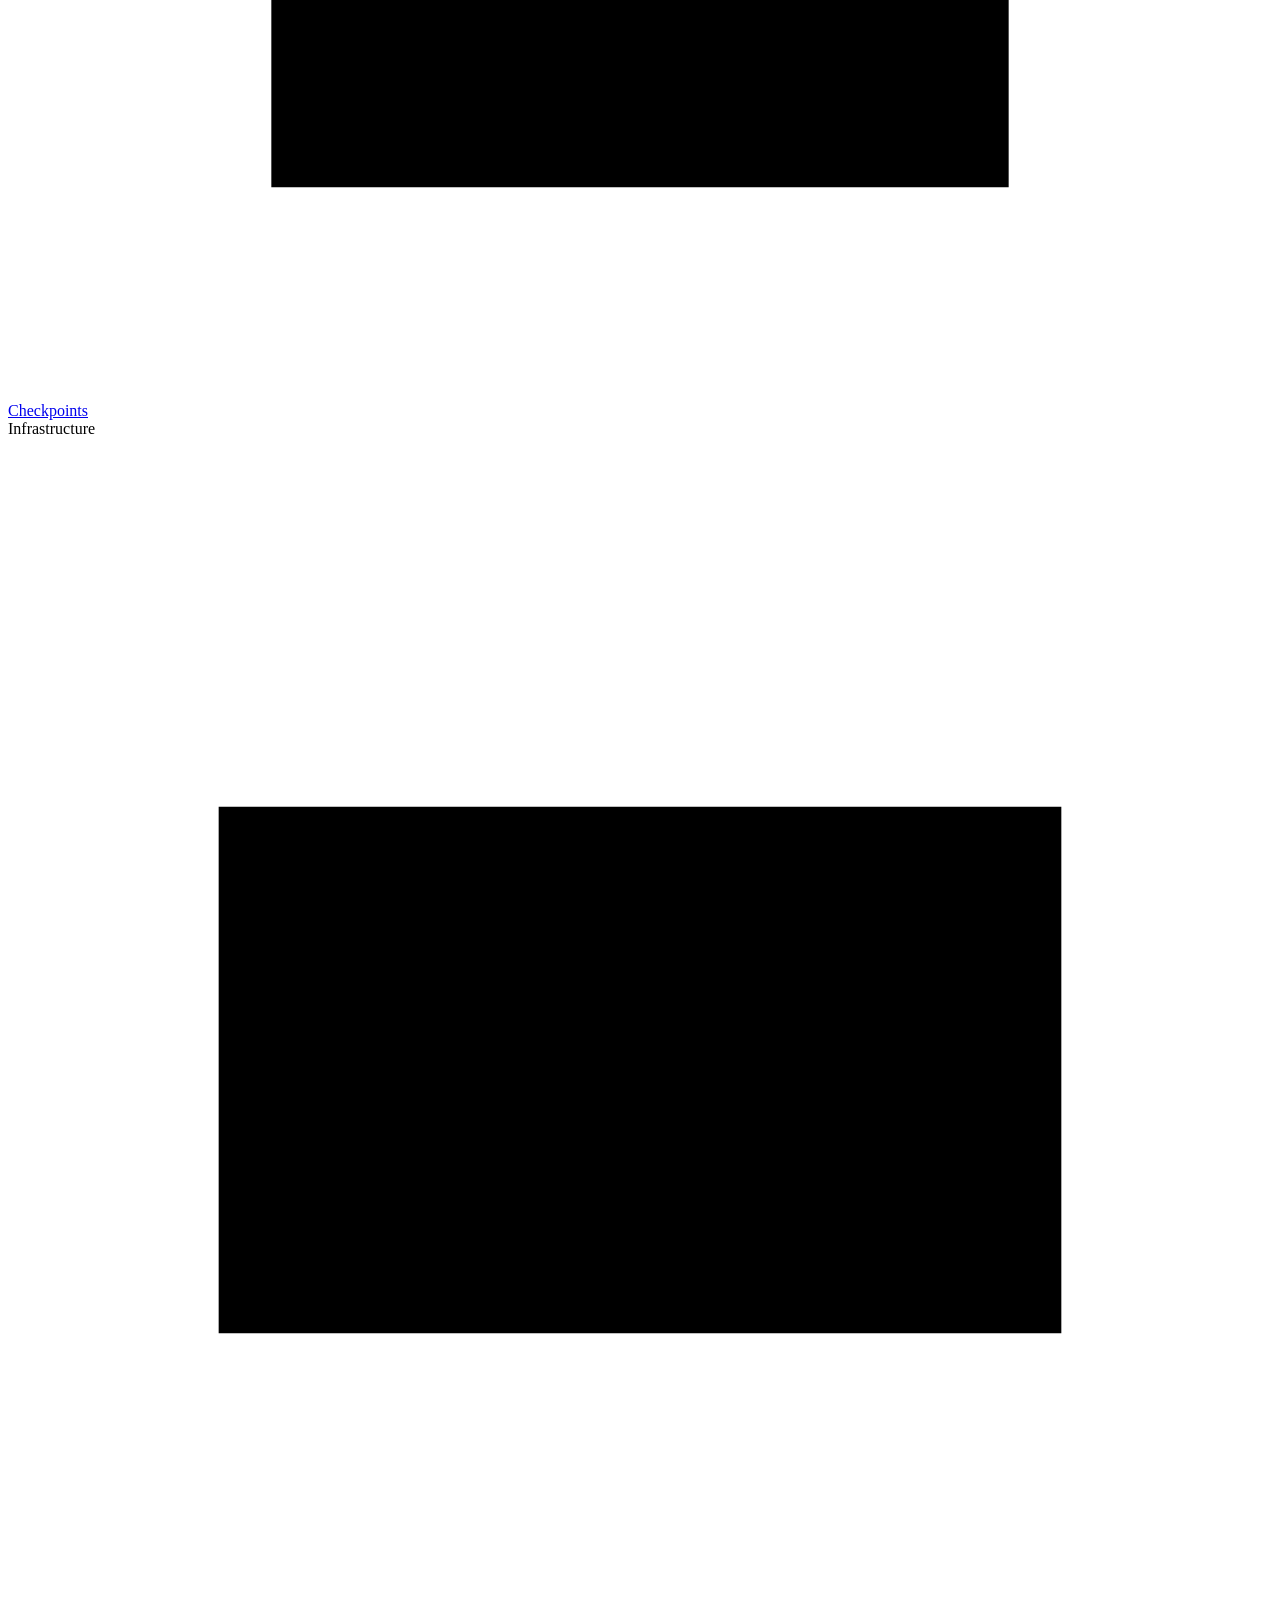
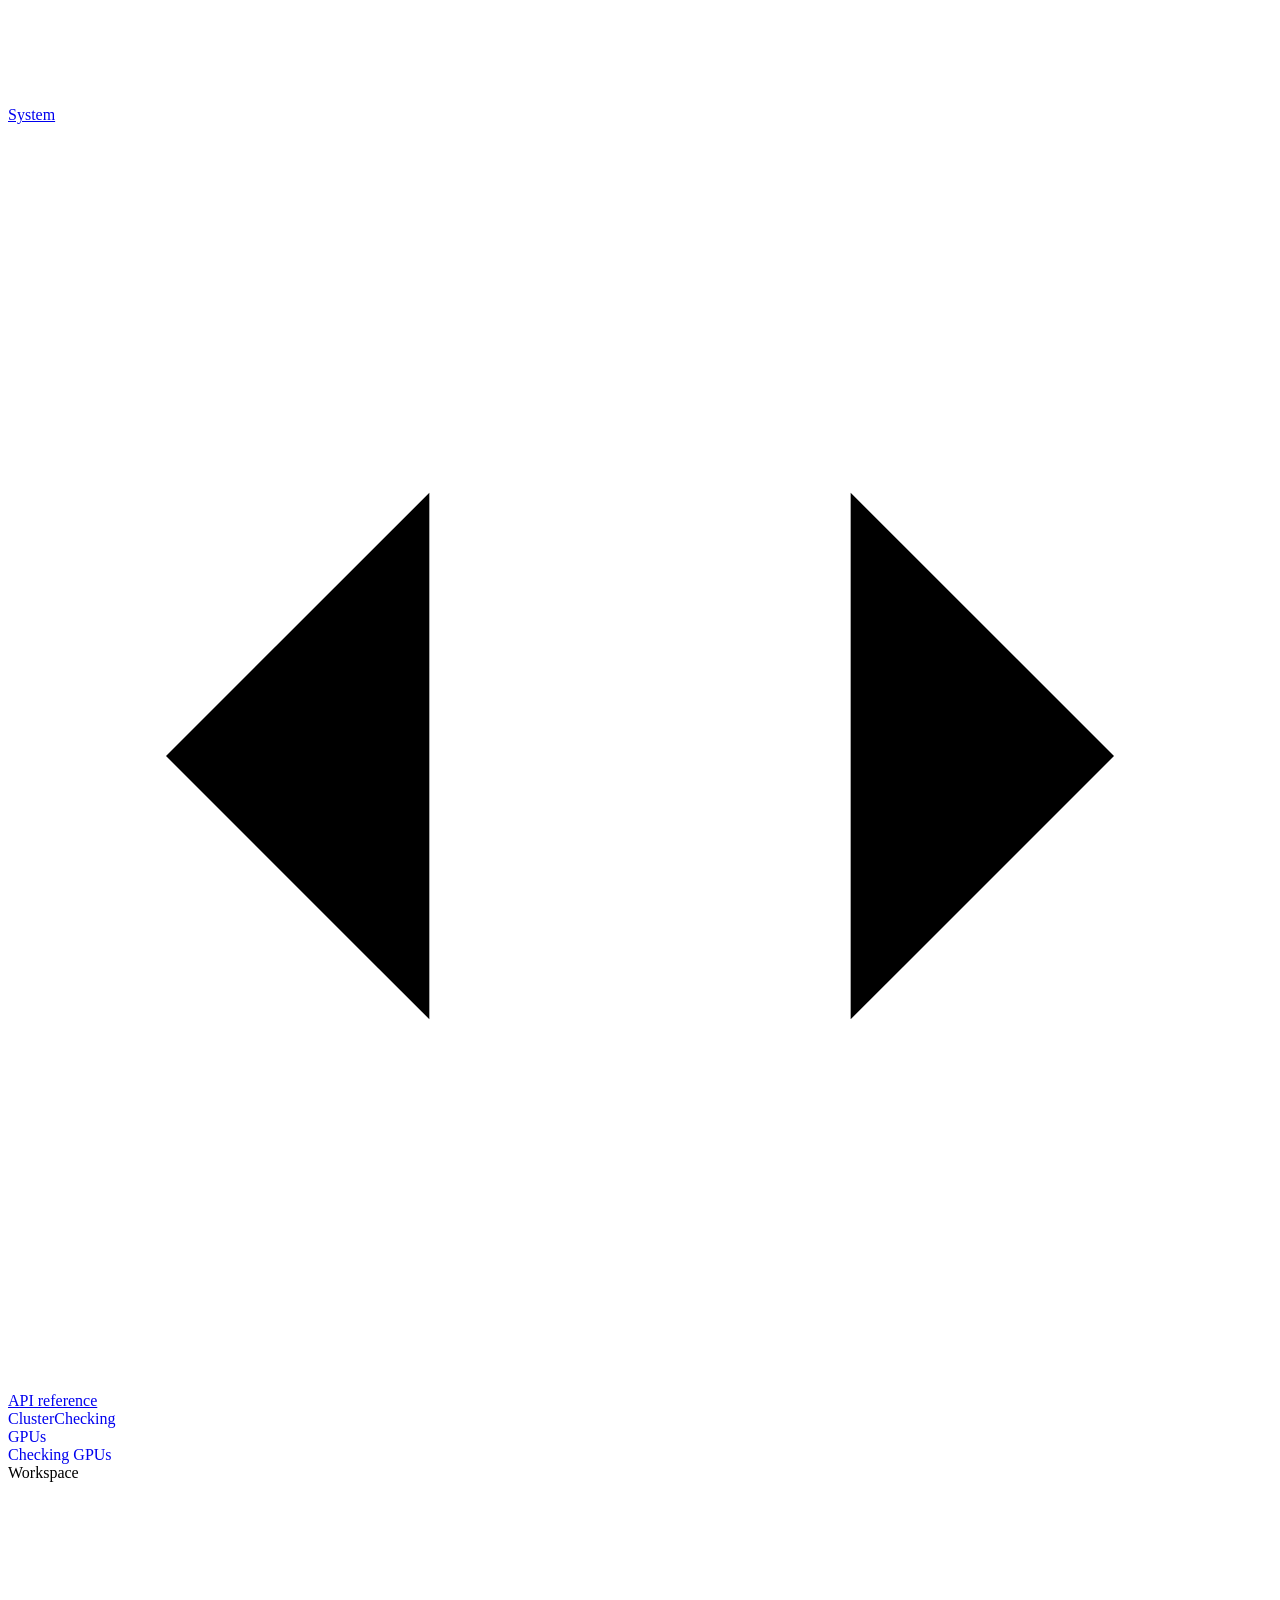
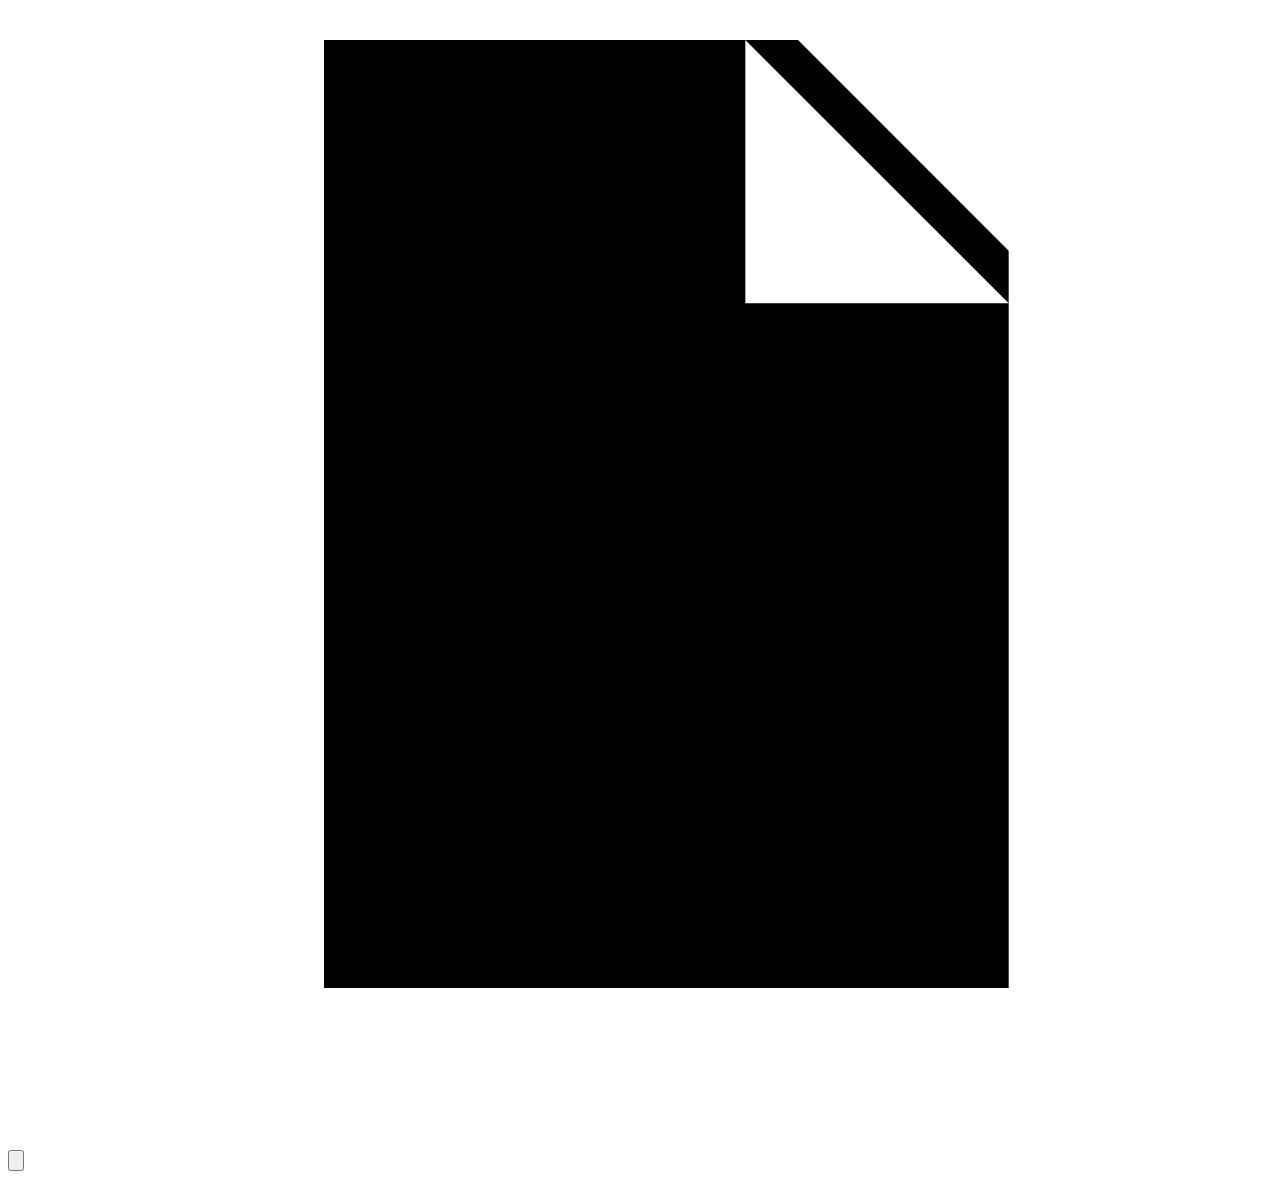
==== commit de7f7577: "ui: redesign the training console Graphite navigation rail with workspace/infrastructure sections an" ====
--- a/ui/static/index.html
+++ b/ui/static/index.html
@@ -5,10 +5,11 @@
 <meta name="viewport" content="width=device-width, initial-scale=1.0">
 <title>OMNI-Train Console</title>
 <meta name="description" content="Plan, launch and monitor pretraining, SFT and preference-alignment runs on your GPUs.">
+<meta name="theme-color" content="#0d1117">
 <link rel="icon" type="image/svg+xml" href="/static/favicon.svg">
 <link rel="preconnect" href="https://fonts.googleapis.com">
 <link rel="preconnect" href="https://fonts.gstatic.com" crossorigin>
-<link rel="stylesheet" href="https://fonts.googleapis.com/css2?family=IBM+Plex+Mono:wght@400;500&family=IBM+Plex+Sans:wght@400;500;600;700&display=swap">
+<link rel="stylesheet" href="https://fonts.googleapis.com/css2?family=Inter:wght@400;500;600;700&family=JetBrains+Mono:wght@400;500;600&display=swap">
 <link rel="stylesheet" href="/static/styles.css">
 <script>
   try { const t = localStorage.getItem('omni-theme'); if (t) document.documentElement.dataset.theme = t; } catch (e) {}
@@ -20,31 +21,46 @@
   <aside class="rail" aria-label="Main navigation">
     <a class="brand" href="#/runs" aria-label="OMNI-Train home">
       <svg viewBox="0 0 32 32" width="28" height="28" aria-hidden="true">
-        <rect x="3" y="3" width="11" height="11" rx="2" fill="var(--signal)"/>
-        <rect x="18" y="3" width="11" height="11" rx="2" fill="currentColor" opacity=".55"/>
-        <rect x="3" y="18" width="11" height="11" rx="2" fill="currentColor" opacity=".55"/>
-        <rect x="18" y="18" width="11" height="11" rx="2" fill="currentColor" opacity=".25"/>
+        <rect x="3" y="3" width="11" height="11" rx="2.5" fill="#7d93ff"/>
+        <rect x="18" y="3" width="11" height="11" rx="2.5" fill="#fff" opacity=".55"/>
+        <rect x="3" y="18" width="11" height="11" rx="2.5" fill="#fff" opacity=".55"/>
+        <rect x="18" y="18" width="11" height="11" rx="2.5" fill="#fff" opacity=".22"/>
       </svg>
-      <span>OMNI-Train</span>
+      <span class="brand-text"><b>OMNI-Train</b><small>Training console</small></span>
     </a>
     <nav>
-      <a href="#/runs" data-nav="runs"><svg viewBox="0 0 24 24" aria-hidden="true"><path d="M4 6h16M4 12h16M4 18h10"/></svg><span>Runs</span></a>
+      <div class="nav-label">Workspace</div>
+      <a href="#/runs" data-nav="runs"><svg viewBox="0 0 24 24" aria-hidden="true"><path d="M4 6h16M4 12h16M4 18h10"/></svg><span>Runs</span><b class="nav-badge" id="nav-running" hidden></b></a>
       <a href="#/new" data-nav="new"><svg viewBox="0 0 24 24" aria-hidden="true"><path d="M12 5v14M5 12h14"/></svg><span>New run</span></a>
       <a href="#/planner" data-nav="planner"><svg viewBox="0 0 24 24" aria-hidden="true"><path d="M5 20V10M10 20V4M15 20v-7M20 20V8"/></svg><span>Planner</span></a>
       <a href="#/checkpoints" data-nav="checkpoints"><svg viewBox="0 0 24 24" aria-hidden="true"><path d="M5 4h11l3 3v13H5zM8 4v5h7V4M8 14h8"/></svg><span>Checkpoints</span></a>
+      <div class="nav-label">Infrastructure</div>
       <a href="#/system" data-nav="system"><svg viewBox="0 0 24 24" aria-hidden="true"><path d="M4 7h16v10H4zM8 17v3M16 17v3M8 4v3M16 4v3M12 4v3M12 17v3"/></svg><span>System</span></a>
-      <a href="#/api" data-nav="api"><svg viewBox="0 0 24 24" aria-hidden="true"><path d="M8 7l-5 5 5 5M16 7l5 5-5 5"/></svg><span>API</span></a>
+      <a href="#/api" data-nav="api"><svg viewBox="0 0 24 24" aria-hidden="true"><path d="M8 7l-5 5 5 5M16 7l5 5-5 5"/></svg><span>API reference</span></a>
     </nav>
     <div class="rail-foot">
-      <div class="cluster-chip" id="cluster-chip" title="GPUs on this machine">
-        <span class="dot"></span><span id="cluster-chip-text">Checking GPUs</span>
-      </div>
-      <button class="icon-btn" id="theme-btn" type="button" aria-label="Switch colour theme" title="Switch colour theme">
-        <svg viewBox="0 0 24 24" aria-hidden="true"><path d="M12 3a9 9 0 1 0 9 9 7 7 0 0 1-9-9z"/></svg>
-      </button>
+      <a class="cluster-card" href="#/system" style="text-decoration:none" title="GPUs on this machine">
+        <div class="cluster-top"><span>Cluster</span><span class="cluster-state"><span class="dot"></span><span id="cluster-state-text">Checking</span></span></div>
+        <div class="cluster-name" id="cluster-name">GPUs</div>
+        <div class="cluster-meter" id="cluster-meter" aria-hidden="true"></div>
+        <div class="cluster-chip" id="cluster-chip"><span id="cluster-chip-text">Checking GPUs</span></div>
+      </a>
     </div>
   </aside>
-  <main id="main" tabindex="-1"></main>
+  <div class="content">
+    <header class="topbar">
+      <nav class="crumbs" aria-label="Breadcrumb" id="crumbs"><span>Workspace</span></nav>
+      <div class="topbar-actions">
+        <a class="icon-btn" href="/docs" target="_blank" rel="noopener" aria-label="REST API docs" title="REST API docs">
+          <svg viewBox="0 0 24 24" aria-hidden="true"><path d="M6 3h9l4 4v14H6zM14 3v5h5M9 13h7M9 17h5"/></svg>
+        </a>
+        <button class="icon-btn" id="theme-btn" type="button" aria-label="Switch colour theme" title="Switch colour theme">
+          <svg viewBox="0 0 24 24" aria-hidden="true"><path d="M12 3a9 9 0 1 0 9 9 7 7 0 0 1-9-9z"/></svg>
+        </button>
+      </div>
+    </header>
+    <main id="main" tabindex="-1"></main>
+  </div>
 </div>
 <div class="toasts" id="toasts" role="status" aria-live="polite"></div>
 <div class="dialog-backdrop" id="dialog" hidden>
